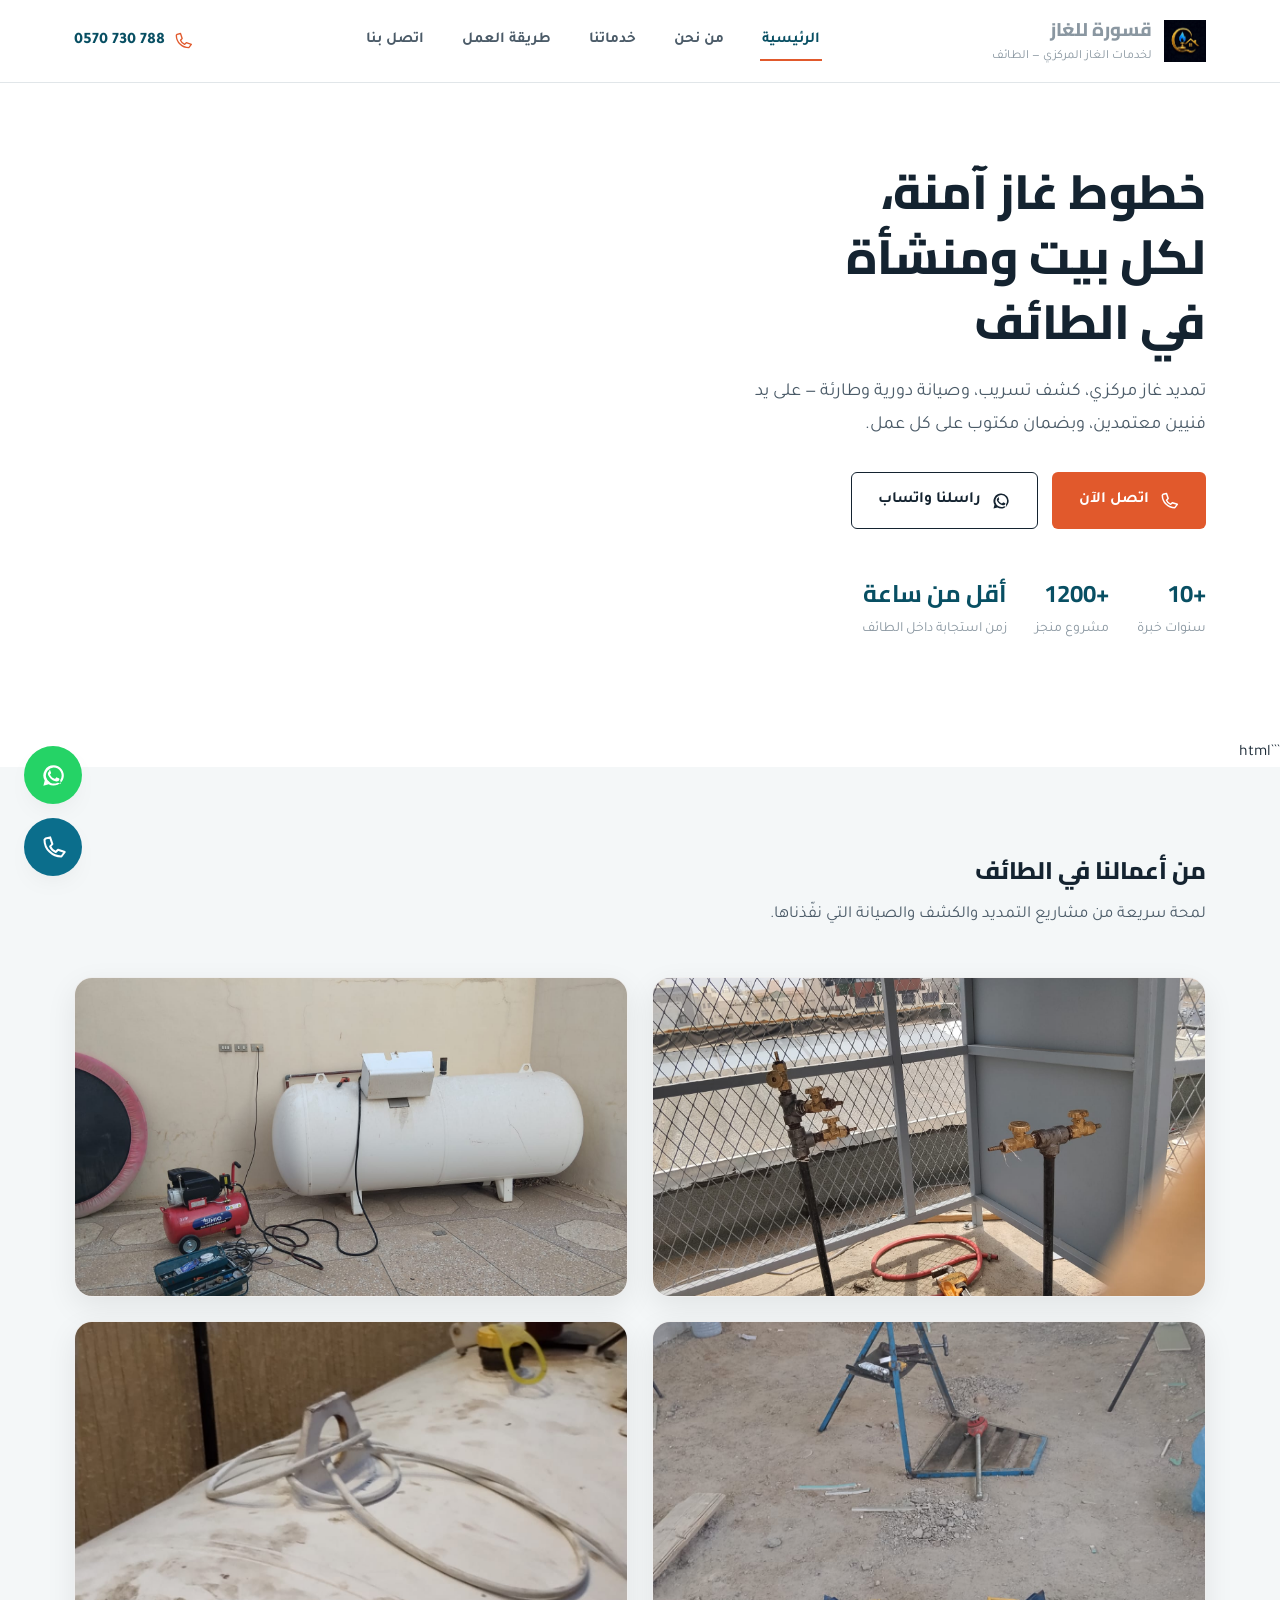
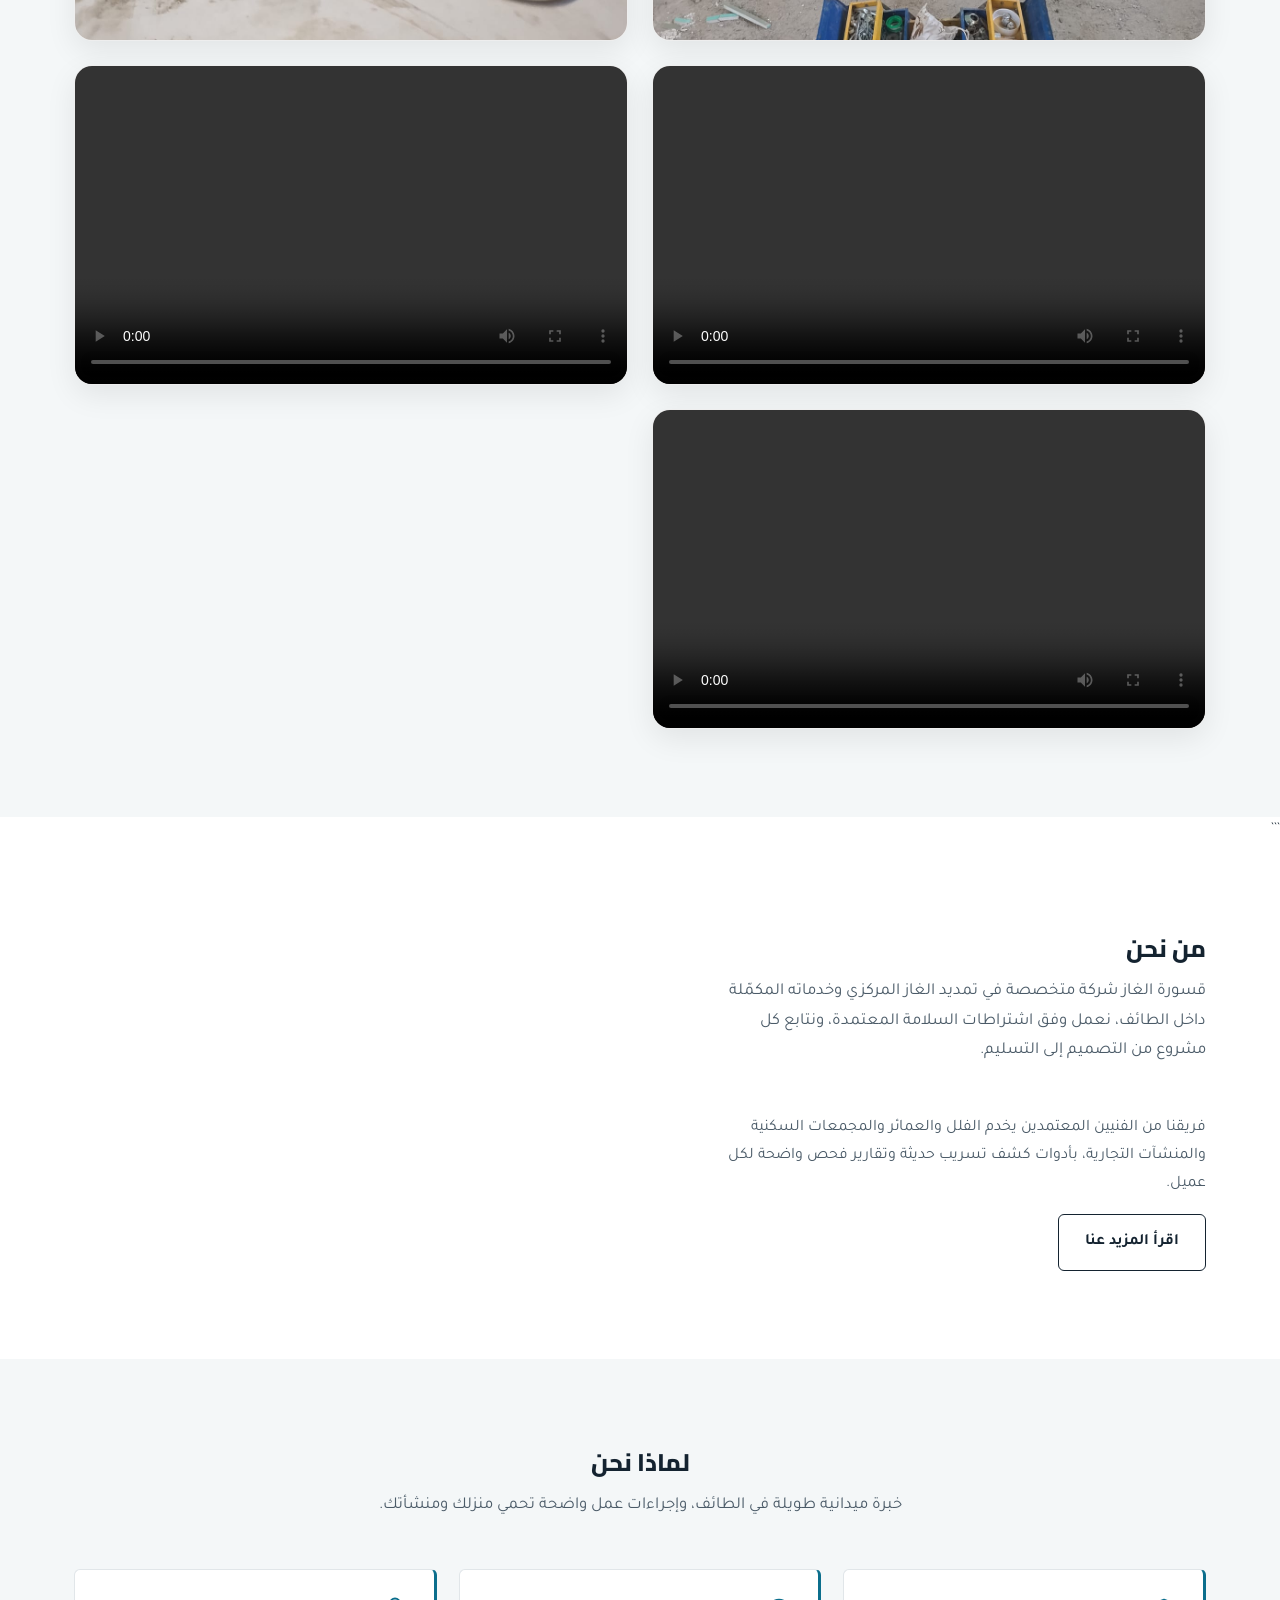
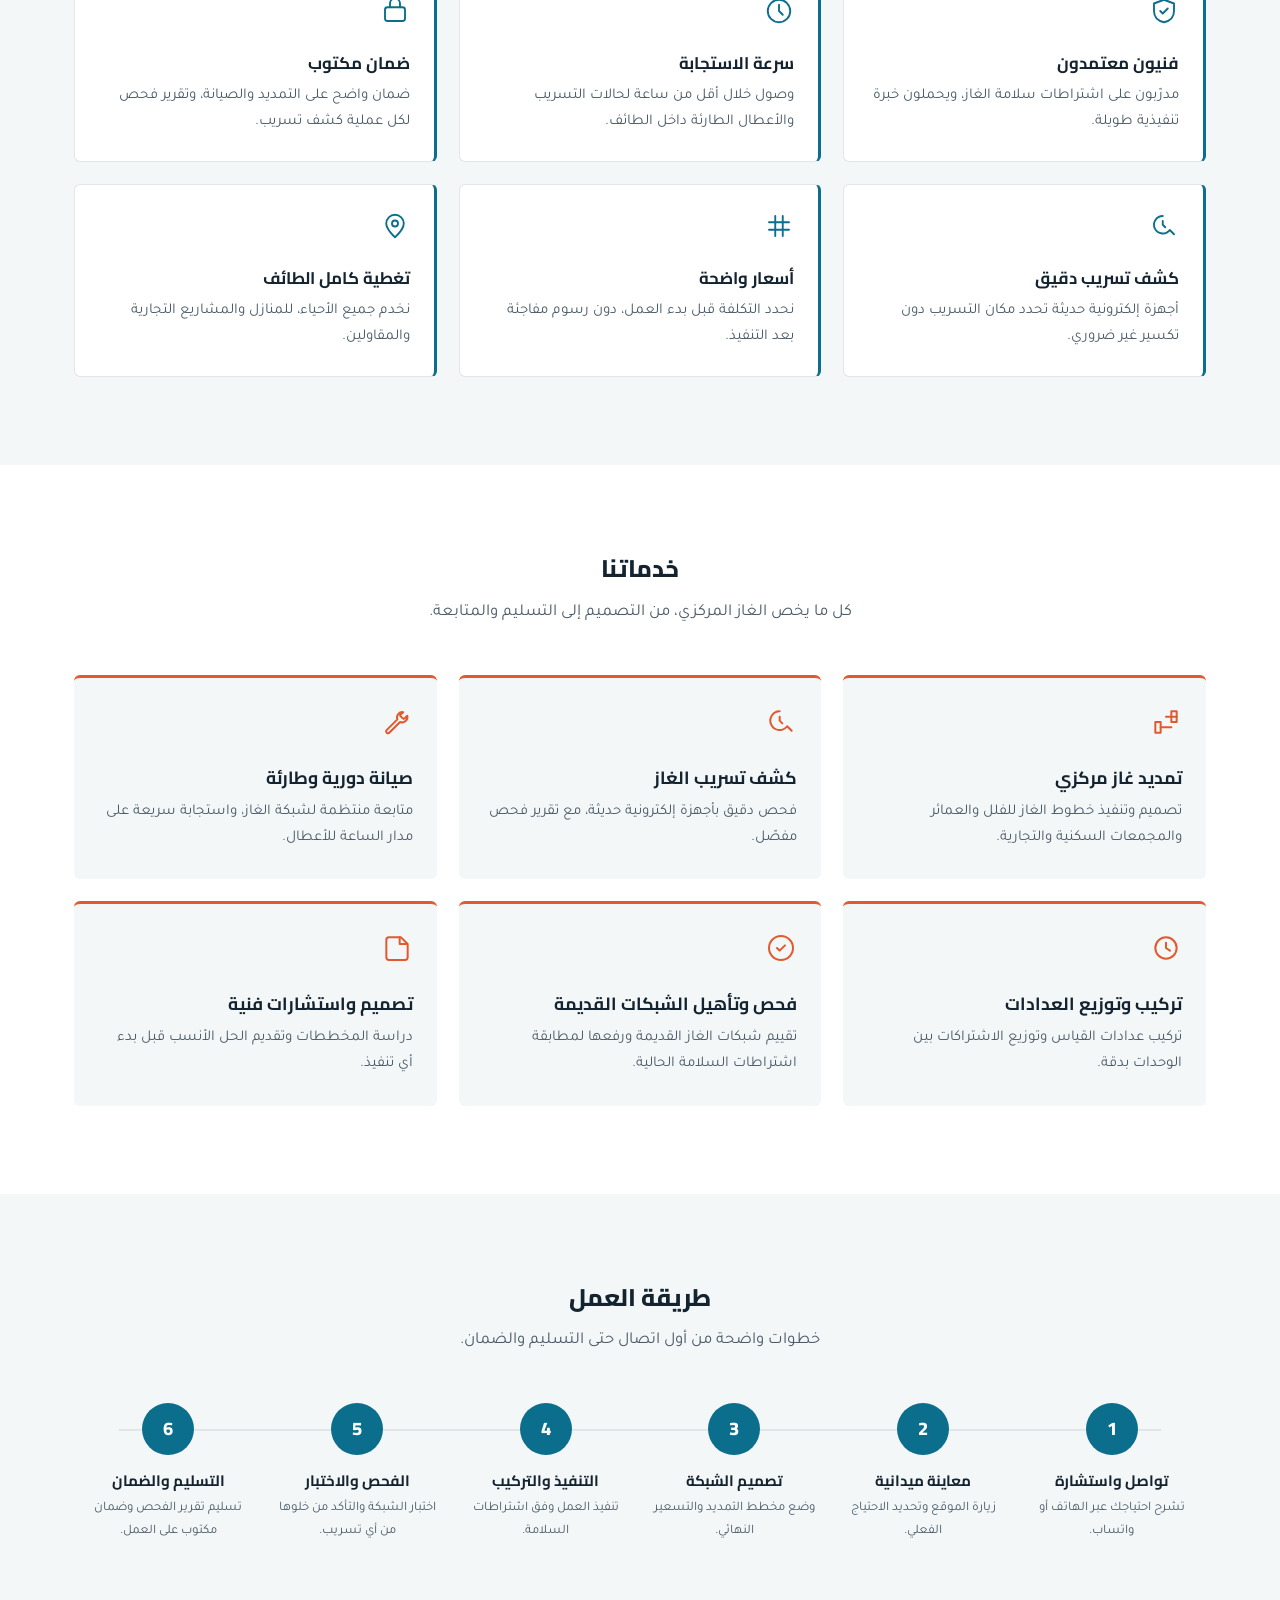
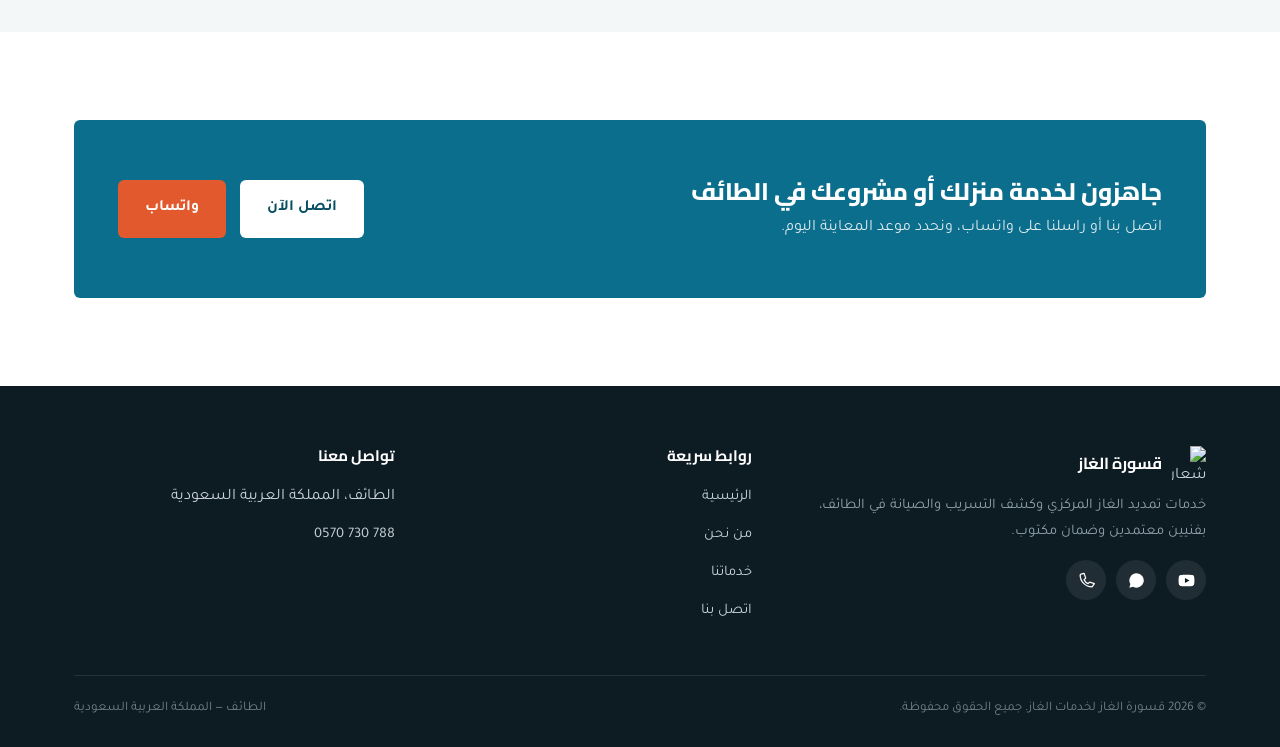
==== index.html @ 87910ac5 "فق" ====
<!DOCTYPE html>
<html lang="ar" dir="rtl">
<head>
<meta charset="UTF-8">
<meta name="viewport" content="width=device-width, initial-scale=1.0">
<title>قسورة للغاز | تمديد غاز مركزي وكشف تسريب وصيانة في الطائف</title>
<meta name="description" content="قسورة الغاز لخدمات الغاز في الطائف: تمديد غاز مركزي، كشف تسريب، صيانة دورية وطارئة، بفنيين معتمدين وضمان مكتوب. اتصل الآن: 0570730788">
<link rel="icon" href="assets/logo.jpeg" type="image/svg+xml">
<link rel="preconnect" href="https://fonts.googleapis.com">
<link rel="preconnect" href="https://fonts.gstatic.com" crossorigin>
<link href="https://fonts.googleapis.com/css2?family=Cairo:wght@700;800&family=Tajawal:wght@400;500;700&display=swap" rel="stylesheet">
<link rel="stylesheet" href="css/style.css">
</head>
<body>

<!-- ===================== الهيدر ===================== -->
<header class="site-header">
  <div class="container">
    <a href="index.html" class="brand">
      <img src="assets/logo1.jpeg" alt="شعار قسورة الغاز">
      <span>
        <strong>قسورة للغاز</strong>
        <span> لخدمات الغاز المركزي — الطائف </span>
      </span>
    </a>

    <nav class="main-nav" id="main-nav">
      <a href="index.html" class="is-active">الرئيسية</a>
      <a href="about.html">من نحن</a>
      <a href="index.html#services">خدماتنا</a>
      <a href="index.html#process">طريقة العمل</a>
      <a href="contact.html">اتصل بنا</a>
    </nav>

    <div class="header-actions">
      <a class="header-phone" href="tel:+966570730788" aria-label="اتصل بنا">
        <svg viewBox="0 0 24 24" fill="none" stroke="currentColor" stroke-width="1.6" stroke-linecap="round" stroke-linejoin="round"><path d="M4 5c0 8.3 6.7 15 15 15l3-4-6-2-2 2c-2.4-1-4-2.6-5-5l2-2-2-6-4 1z"/></svg>
        <span>0570 730 788</span>
      </a>
      <button class="nav-toggle" id="nav-toggle" aria-label="فتح القائمة" aria-expanded="false" aria-controls="main-nav">
        <svg viewBox="0 0 24 24" fill="none" stroke="currentColor" stroke-width="1.8" stroke-linecap="round"><path d="M4 6h16M4 12h16M4 18h16"/></svg>
      </button>
    </div>
  </div>
</header>

<!-- ===================== الهيرو ===================== -->
<section class="hero">
  <div class="container">
    <div class="hero-copy">
      <h1>خطوط غاز آمنة، لكل بيت ومنشأة في الطائف</h1>
      <p class="lede">تمديد غاز مركزي، كشف تسريب، وصيانة دورية وطارئة — على يد فنيين معتمدين، وبضمان مكتوب على كل عمل.</p>
      <div class="hero-actions">
        <a class="btn btn-primary" href="tel:+966570730788">
          <svg viewBox="0 0 24 24" fill="none" stroke="currentColor" stroke-width="1.8" stroke-linecap="round" stroke-linejoin="round"><path d="M4 5c0 8.3 6.7 15 15 15l3-4-6-2-2 2c-2.4-1-4-2.6-5-5l2-2-2-6-4 1z"/></svg>
          اتصل الآن
        </a>
        <a class="btn btn-outline" href="https://wa.me/966570730788?text=مرحباً%2C%20أرغب%20بالاستفسار%20عن%20خدمات%20الغاز" target="_blank" rel="noopener">
          <svg viewBox="0 0 24 24" fill="currentColor"><path d="M12 3a9 9 0 0 0-7.8 13.5L3 21l4.7-1.2A9 9 0 1 0 12 3zm0 1.8a7.2 7.2 0 0 1 6.1 11l-.2.4.8 3-3-.8-.4.2A7.2 7.2 0 1 1 12 4.8zm-3.6 3.5c-.2 0-.5 0-.6.3-.2.3-.8.8-.8 1.9s.8 2.2 1 2.4c.1.2 1.7 2.7 4.3 3.7 2.1.8 2.5.6 3 .6.5 0 1.6-.6 1.8-1.2.2-.6.2-1.1.1-1.2-.1-.1-.2-.2-.5-.3l-1.7-.8c-.2-.1-.4-.2-.6.1-.2.3-.7.9-.9 1-.2.2-.3.2-.6.1-.3-.2-1.2-.5-2.3-1.4-.9-.8-1.4-1.8-1.6-2-.2-.3 0-.4.1-.6l.4-.5c.1-.2.2-.3.3-.5.1-.2 0-.4 0-.5-.1-.1-.6-1.5-.8-2-.2-.5-.4-.4-.6-.4z"/></svg>
          راسلنا واتساب
        </a>
      </div>
      <div class="hero-meta">
        <div><strong>+10</strong><span>سنوات خبرة</span></div>
        <div><strong>+1200</strong><span>مشروع منجز</span></div>
        <div><strong>أقل من ساعة</strong><span>زمن استجابة داخل الطائف</span></div>
      </div>
    </div>


  </div>
</section>

<!-- ===================== أعمالنا: صور وفيديوهات ===================== -->
```html
<section class="section section--soft" id="gallery">
  <div class="container">
    <div class="section-head">
      <h2>من أعمالنا في الطائف</h2>
      <p>لمحة سريعة من مشاريع التمديد والكشف والصيانة التي نفّذناها.</p>
    </div>

    <div class="media-grid">

      <figure class="media-card">
        <img src="assets/1.jpeg" alt="من أعمال تمديد الغاز">
      </figure>

      <figure class="media-card">
        <img src="assets/2.jpeg" alt="من أعمال كشف تسريب الغاز">
      </figure>

      <figure class="media-card">
        <img src="assets/3.jpeg" alt="من أعمال صيانة الغاز">
      </figure>

      <figure class="media-card">
        <img src="assets/4.jpeg" alt="من أعمال الغاز في الطائف">
      </figure>

    </div>

    <div class="video-grid">

      <div class="video-card">
        <video controls preload="metadata">
          <source src="assets/1.mp4" type="video/mp4">
          المتصفح لا يدعم تشغيل الفيديو.
        </video>
      </div>

      <div class="video-card">
        <video controls preload="metadata">
          <source src="assets/2.mp4" type="video/mp4">
          المتصفح لا يدعم تشغيل الفيديو.
        </video>
      </div>

      <div class="video-card">
        <video controls preload="metadata">
          <source src="assets/3.mp4" type="video/mp4">
          المتصفح لا يدعم تشغيل الفيديو.
        </video>
      </div>

    </div>

  </div>
</section>
```


<!-- ===================== من نحن (نبذة) ===================== -->
<section class="section" id="about">
  <div class="container contact-grid">
    <div>
      <div class="section-head">
        <h2>من نحن</h2>
        <p>قسورة الغاز شركة متخصصة في تمديد الغاز المركزي وخدماته المكمّلة داخل الطائف، نعمل وفق اشتراطات السلامة المعتمدة، ونتابع كل مشروع من التصميم إلى التسليم.</p>
      </div>
      <p>فريقنا من الفنيين المعتمدين يخدم الفلل والعمائر والمجمعات السكنية والمنشآت التجارية، بأدوات كشف تسريب حديثة وتقارير فحص واضحة لكل عميل.</p>
      <a class="btn btn-outline" href="about.html">اقرأ المزيد عنا</a>
    </div>

  </div>
</section>

<!-- ===================== لماذا نحن ===================== -->
<section class="section section--soft" id="why">
  <div class="container">
    <div class="section-head section-head--center">
      <h2>لماذا نحن</h2>
      <p>خبرة ميدانية طويلة في الطائف، وإجراءات عمل واضحة تحمي منزلك ومنشأتك.</p>
    </div>
    <div class="grid grid--3">
      <div class="feature-card">
        <svg viewBox="0 0 24 24" fill="none" stroke="currentColor" stroke-width="1.5" stroke-linecap="round" stroke-linejoin="round"><path d="M12 3 4 6v6c0 5 3.5 8 8 9 4.5-1 8-4 8-9V6l-8-3z"/><path d="m9 12 2 2 4-4"/></svg>
        <h3>فنيون معتمدون</h3>
        <p>مدرّبون على اشتراطات سلامة الغاز، ويحملون خبرة تنفيذية طويلة.</p>
      </div>
      <div class="feature-card">
        <svg viewBox="0 0 24 24" fill="none" stroke="currentColor" stroke-width="1.5" stroke-linecap="round" stroke-linejoin="round"><circle cx="12" cy="12" r="9"/><path d="M12 7v5l3 3"/></svg>
        <h3>سرعة الاستجابة</h3>
        <p>وصول خلال أقل من ساعة لحالات التسريب والأعطال الطارئة داخل الطائف.</p>
      </div>
      <div class="feature-card">
        <svg viewBox="0 0 24 24" fill="none" stroke="currentColor" stroke-width="1.5" stroke-linecap="round" stroke-linejoin="round"><rect x="4" y="9" width="16" height="11" rx="2"/><path d="M8 9V6a4 4 0 0 1 8 0v3"/></svg>
        <h3>ضمان مكتوب</h3>
        <p>ضمان واضح على التمديد والصيانة، وتقرير فحص لكل عملية كشف تسريب.</p>
      </div>
      <div class="feature-card">
        <svg viewBox="0 0 24 24" fill="none" stroke="currentColor" stroke-width="1.5" stroke-linecap="round" stroke-linejoin="round"><path d="M11 4a7 7 0 1 0 5.6 11.2l3.4 3.4"/><path d="M11 8v3l2 2"/></svg>
        <h3>كشف تسريب دقيق</h3>
        <p>أجهزة إلكترونية حديثة تحدد مكان التسريب دون تكسير غير ضروري.</p>
      </div>
      <div class="feature-card">
        <svg viewBox="0 0 24 24" fill="none" stroke="currentColor" stroke-width="1.5" stroke-linecap="round" stroke-linejoin="round"><path d="M4 9h16M4 15h16" /><path d="M9 4v16M15 4v16"/></svg>
        <h3>أسعار واضحة</h3>
        <p>نحدد التكلفة قبل بدء العمل، دون رسوم مفاجئة بعد التنفيذ.</p>
      </div>
      <div class="feature-card">
        <svg viewBox="0 0 24 24" fill="none" stroke="currentColor" stroke-width="1.5" stroke-linecap="round" stroke-linejoin="round"><path d="M12 21s-7-6.2-7-11a7 7 0 0 1 14 0c0 4.8-7 11-7 11z"/><circle cx="12" cy="10" r="2.4"/></svg>
        <h3>تغطية كامل الطائف</h3>
        <p>نخدم جميع الأحياء، للمنازل والمشاريع التجارية والمقاولين.</p>
      </div>
    </div>
  </div>
</section>

<!-- ===================== خدماتنا ===================== -->
<section class="section" id="services">
  <div class="container">
    <div class="section-head section-head--center">
      <h2>خدماتنا</h2>
      <p>كل ما يخص الغاز المركزي، من التصميم إلى التسليم والمتابعة.</p>
    </div>
    <div class="grid grid--3">
      <div class="service-card">
        <svg viewBox="0 0 24 24" fill="none" stroke="currentColor" stroke-width="1.5" stroke-linecap="round" stroke-linejoin="round"><path d="M4 12h4v8H4zM16 4h4v8h-4z"/><path d="M8 16h8M20 8h-8"/></svg>
        <h3>تمديد غاز مركزي</h3>
        <p>تصميم وتنفيذ خطوط الغاز للفلل والعمائر والمجمعات السكنية والتجارية.</p>
      </div>
      <div class="service-card">
        <svg viewBox="0 0 24 24" fill="none" stroke="currentColor" stroke-width="1.5" stroke-linecap="round" stroke-linejoin="round"><path d="M11 4a7 7 0 1 0 5.6 11.2l3.4 3.4"/><path d="M11 8v3l2 2"/></svg>
        <h3>كشف تسريب الغاز</h3>
        <p>فحص دقيق بأجهزة إلكترونية حديثة، مع تقرير فحص مفصّل.</p>
      </div>
      <div class="service-card">
        <svg viewBox="0 0 24 24" fill="none" stroke="currentColor" stroke-width="1.5" stroke-linecap="round" stroke-linejoin="round"><path d="M14.7 6.3a1 1 0 0 0 0 1.4l1.6 1.6a1 1 0 0 0 1.4 0l2-2A4 4 0 0 1 14.3 12L6 20.3a1.5 1.5 0 0 1-2-2L12.3 10a4 4 0 0 1 4.4-5.4z"/></svg>
        <h3>صيانة دورية وطارئة</h3>
        <p>متابعة منتظمة لشبكة الغاز، واستجابة سريعة على مدار الساعة للأعطال.</p>
      </div>
      <div class="service-card">
        <svg viewBox="0 0 24 24" fill="none" stroke="currentColor" stroke-width="1.5" stroke-linecap="round" stroke-linejoin="round"><circle cx="12" cy="12" r="8"/><path d="M12 8v4l3 2"/></svg>
        <h3>تركيب وتوزيع العدادات</h3>
        <p>تركيب عدادات القياس وتوزيع الاشتراكات بين الوحدات بدقة.</p>
      </div>
      <div class="service-card">
        <svg viewBox="0 0 24 24" fill="none" stroke="currentColor" stroke-width="1.5" stroke-linecap="round" stroke-linejoin="round"><path d="M9 12l2 2 4-4"/><circle cx="12" cy="12" r="9"/></svg>
        <h3>فحص وتأهيل الشبكات القديمة</h3>
        <p>تقييم شبكات الغاز القديمة ورفعها لمطابقة اشتراطات السلامة الحالية.</p>
      </div>
      <div class="service-card">
        <svg viewBox="0 0 24 24" fill="none" stroke="currentColor" stroke-width="1.5" stroke-linecap="round" stroke-linejoin="round"><path d="M4 19V6a2 2 0 0 1 2-2h9l5 5v10a2 2 0 0 1-2 2H6a2 2 0 0 1-2-2z"/><path d="M14 4v5h5"/></svg>
        <h3>تصميم واستشارات فنية</h3>
        <p>دراسة المخططات وتقديم الحل الأنسب قبل بدء أي تنفيذ.</p>
      </div>
    </div>
  </div>
</section>

<!-- ===================== طريقة العمل ===================== -->
<section class="section section--soft" id="process">
  <div class="container">
    <div class="section-head section-head--center">
      <h2>طريقة العمل</h2>
      <p>خطوات واضحة من أول اتصال حتى التسليم والضمان.</p>
    </div>
    <div class="process">
      <div class="process-step"><div class="num">1</div><h4>تواصل واستشارة</h4><p>تشرح احتياجك عبر الهاتف أو واتساب.</p></div>
      <div class="process-step"><div class="num">2</div><h4>معاينة ميدانية</h4><p>زيارة الموقع وتحديد الاحتياج الفعلي.</p></div>
      <div class="process-step"><div class="num">3</div><h4>تصميم الشبكة</h4><p>وضع مخطط التمديد والتسعير النهائي.</p></div>
      <div class="process-step"><div class="num">4</div><h4>التنفيذ والتركيب</h4><p>تنفيذ العمل وفق اشتراطات السلامة.</p></div>
      <div class="process-step"><div class="num">5</div><h4>الفحص والاختبار</h4><p>اختبار الشبكة والتأكد من خلوها من أي تسريب.</p></div>
      <div class="process-step"><div class="num">6</div><h4>التسليم والضمان</h4><p>تسليم تقرير الفحص وضمان مكتوب على العمل.</p></div>
    </div>
  </div>
</section>

<!-- ===================== أرقام ===================== -->


<!-- ===================== دعوة أخيرة ===================== -->
<section class="section">
  <div class="container">
    <div class="cta-band">
      <div>
        <h2>جاهزون لخدمة منزلك أو مشروعك في الطائف</h2>
        <p>اتصل بنا أو راسلنا على واتساب، ونحدد موعد المعاينة اليوم.</p>
      </div>
      <div class="cta-actions">
        <a class="btn btn-white" href="tel:+966570730788">اتصل الآن</a>
        <a class="btn btn-primary" href="https://wa.me/966570730788" target="_blank" rel="noopener">واتساب</a>
      </div>
    </div>
  </div>
</section>

<!-- ===================== الفوتر ===================== -->
<footer class="site-footer">
  <div class="container">
    <div class="footer-grid">
      <div>
        <div class="footer-brand">
          <img src="assets/logo.svg" alt="شعار قسورة الغاز" width="34" height="34">
          <strong>قسورة الغاز</strong>
        </div>
        <p>خدمات تمديد الغاز المركزي وكشف التسريب والصيانة في الطائف، بفنيين معتمدين وضمان مكتوب.</p>
        <div class="social-row">
          <a href="https://youtube.com/@qasouragazservices?si=-0hBZn8vvrT3ul_j" target="_blank" rel="noopener" aria-label="قناتنا على يوتيوب">
            <svg viewBox="0 0 24 24" fill="currentColor"><path d="M22 12s0-3.2-.4-4.7a3 3 0 0 0-2.1-2.1C17.9 4.8 12 4.8 12 4.8s-5.9 0-7.5.4A3 3 0 0 0 2.4 7.3C2 8.8 2 12 2 12s0 3.2.4 4.7a3 3 0 0 0 2.1 2.1c1.6.4 7.5.4 7.5.4s5.9 0 7.5-.4a3 3 0 0 0 2.1-2.1C22 15.2 22 12 22 12z"/><path d="M10 15.3V8.7L15.8 12z" fill="#0d1b23"/></svg>
          </a>
          <a href="https://wa.me/966570730788" target="_blank" rel="noopener" aria-label="واتساب">
            <svg viewBox="0 0 24 24" fill="currentColor"><path d="M12 3a9 9 0 0 0-7.8 13.5L3 21l4.7-1.2A9 9 0 1 0 12 3z"/></svg>
          </a>
          <a href="tel:+966570730788" aria-label="اتصال">
            <svg viewBox="0 0 24 24" fill="none" stroke="currentColor" stroke-width="1.6" stroke-linecap="round" stroke-linejoin="round"><path d="M4 5c0 8.3 6.7 15 15 15l3-4-6-2-2 2c-2.4-1-4-2.6-5-5l2-2-2-6-4 1z"/></svg>
          </a>
        </div>
      </div>
      <div>
        <h4>روابط سريعة</h4>
        <ul class="footer-links">
          <li><a href="index.html">الرئيسية</a></li>
          <li><a href="about.html">من نحن</a></li>
          <li><a href="index.html#services">خدماتنا</a></li>
          <li><a href="contact.html">اتصل بنا</a></li>
        </ul>
      </div>
      <div>
        <h4>تواصل معنا</h4>
        <ul class="footer-links">
          <li>الطائف، المملكة العربية السعودية</li>
          <li><a href="tel:+966570730788" style="direction:ltr;display:inline-block">0570 730 788</a></li>
        </ul>
      </div>
    </div>
    <div class="footer-bottom">
      <span>© <span data-year></span> قسورة الغاز لخدمات الغاز. جميع الحقوق محفوظة.</span>
      <span>الطائف — المملكة العربية السعودية</span>
    </div>
  </div>
</footer>

<!-- ===================== أزرار عائمة ===================== -->
<div class="fab-stack">
  <a class="fab fab-whatsapp" href="https://wa.me/966570730788" target="_blank" rel="noopener" aria-label="تواصل عبر واتساب">
    <svg viewBox="0 0 24 24" fill="currentColor"><path d="M12 3a9 9 0 0 0-7.8 13.5L3 21l4.7-1.2A9 9 0 1 0 12 3zm0 1.8a7.2 7.2 0 0 1 6.1 11l-.2.4.8 3-3-.8-.4.2A7.2 7.2 0 1 1 12 4.8zm-3.6 3.5c-.2 0-.5 0-.6.3-.2.3-.8.8-.8 1.9s.8 2.2 1 2.4c.1.2 1.7 2.7 4.3 3.7 2.1.8 2.5.6 3 .6.5 0 1.6-.6 1.8-1.2.2-.6.2-1.1.1-1.2-.1-.1-.2-.2-.5-.3l-1.7-.8c-.2-.1-.4-.2-.6.1-.2.3-.7.9-.9 1-.2.2-.3.2-.6.1-.3-.2-1.2-.5-2.3-1.4-.9-.8-1.4-1.8-1.6-2-.2-.3 0-.4.1-.6l.4-.5c.1-.2.2-.3.3-.5.1-.2 0-.4 0-.5-.1-.1-.6-1.5-.8-2-.2-.5-.4-.4-.6-.4z"/></svg>
  </a>
  <a class="fab fab-call" href="tel:+966570730788" aria-label="اتصال مباشر">
    <svg viewBox="0 0 24 24" fill="none" stroke="currentColor" stroke-width="1.8" stroke-linecap="round" stroke-linejoin="round"><path d="M4 5c0 8.3 6.7 15 15 15l3-4-6-2-2 2c-2.4-1-4-2.6-5-5l2-2-2-6-4 1z"/></svg>
  </a>
</div>

<script src="js/main.js"></script>
</body>
</html>
---- css/style.css ----
/* ===================================================================
   قصور الغاز — Design tokens
   =================================================================== */
:root{
  --bg:#ffffff;
  --bg-soft:#f4f7f8;
  --ink:#142330;
  --ink-soft:#4b5b68;
  --ink-faint:#8a97a1;
  --brand:#0b6e8c;
  --brand-deep:#084f63;
  --brand-tint:#e8f2f5;
  --flame:#e1592c;
  --flame-deep:#c2431c;
  --line:#e1e6e9;
  --radius:6px;
  --shadow:0 10px 30px -18px rgba(8,20,30,.25);
  --maxw:1180px;
  --speed:.25s;
}

*,*::before,*::after{box-sizing:border-box;}
html{scroll-behavior:smooth;}
body{
  margin:0;
  background:var(--bg);
  color:var(--ink);
  font-family:"Tajawal",system-ui,sans-serif;
  font-size:16px;
  line-height:1.75;
  -webkit-font-smoothing:antialiased;
}
h1,h2,h3,h4{
  font-family:"Cairo",system-ui,sans-serif;
  color:var(--ink);
  line-height:1.35;
  margin:0 0 .5em;
}
h1{font-weight:800;}
h2{font-weight:800;}
h3{font-weight:700;}
p{margin:0 0 1em;color:var(--ink-soft);}
a{color:inherit;text-decoration:none;}
img{max-width:100%;display:block;}
ul{margin:0;padding:0;list-style:none;}
button{font-family:inherit;cursor:pointer;}
:focus-visible{outline:3px solid var(--flame);outline-offset:2px;}

.container{max-width:var(--maxw);margin:0 auto;padding:0 24px;}
.section{padding:88px 0;}
.section--soft{background:var(--bg-soft);}
.section-head{max-width:640px;margin-bottom:48px;}
.section-head p{font-size:1.05rem;}
.section-head--center{margin-inline:auto;text-align:center;}
.eyebrow-tag{
  display:inline-block;
  color:var(--brand);
  font-weight:700;
  font-size:.85rem;
  margin-bottom:10px;
  border-bottom:2px solid var(--brand);
  padding-bottom:4px;
}

@media(max-width:720px){
  .section{padding:56px 0;}
}

/* ---------- Buttons ---------- */
.btn{
  display:inline-flex;
  align-items:center;
  gap:10px;
  padding:14px 26px;
  border-radius:var(--radius);
  font-weight:700;
  font-size:.98rem;
  border:1px solid transparent;
  transition:transform var(--speed) ease, background var(--speed) ease, border-color var(--speed) ease;
}
.btn:hover{transform:translateY(-2px);}
.btn-primary{background:var(--flame);color:#fff;}
.btn-primary:hover{background:var(--flame-deep);}
.btn-outline{background:transparent;border-color:var(--ink);color:var(--ink);}
.btn-outline:hover{border-color:var(--brand);color:var(--brand);}
.btn-white{background:#fff;color:var(--brand-deep);}
.btn-white:hover{background:var(--brand-tint);}
.btn svg{width:20px;height:20px;flex:none;}

/* ===================================================================
   Header
   =================================================================== */
.site-header{
  position:sticky;top:0;z-index:60;
  background:rgba(255,255,255,.92);
  backdrop-filter:blur(6px);
  border-bottom:1px solid var(--line);
}
.site-header .container{
  display:flex;align-items:center;justify-content:space-between;
  height:82px;
}
.brand{display:flex;align-items:center;gap:12px;}
.brand img{width:42px;height:42px;}
.brand strong{font-family:"Cairo",sans-serif;font-weight:800;font-size:1.15rem;display:block;}
.brand span{font-size:.78rem;color:var(--ink-faint);display:block;}

.main-nav{display:flex;align-items:center;gap:34px;}
.main-nav a{
  font-weight:700;font-size:.95rem;color:var(--ink-soft);
  padding:6px 2px;border-bottom:2px solid transparent;
  transition:color var(--speed),border-color var(--speed);
}
.main-nav a:hover,.main-nav a.is-active{color:var(--brand-deep);border-color:var(--flame);}

.header-actions{display:flex;align-items:center;gap:14px;}
.header-phone{display:flex;align-items:center;gap:8px;font-weight:800;color:var(--brand-deep);}
.header-phone svg{width:20px;height:20px;color:var(--flame);}
.header-phone span{direction:ltr;}

.nav-toggle{
  display:none;background:none;border:1px solid var(--line);border-radius:var(--radius);
  width:44px;height:44px;align-items:center;justify-content:center;
}
.nav-toggle svg{width:22px;height:22px;}

@media(max-width:920px){
  .main-nav{
    position:fixed;inset-inline:0;top:82px;background:#fff;
    flex-direction:column;align-items:stretch;gap:0;
    border-bottom:1px solid var(--line);
    transform:translateY(-8px);opacity:0;visibility:hidden;pointer-events:none;
    transition:opacity var(--speed),transform var(--speed);
  }
  .main-nav.is-open{opacity:1;visibility:visible;pointer-events:auto;transform:translateY(0);}
  .main-nav a{padding:16px 24px;border-bottom:1px solid var(--line);}
  .header-phone span{display:none;}
  .nav-toggle{display:flex;}
}

/* ===================================================================
   Hero
   =================================================================== */
.hero{padding:76px 0 96px;overflow:hidden;}
.hero .container{
  display:grid;grid-template-columns:1.1fr .9fr;gap:56px;align-items:center;
}
.hero h1{font-size:clamp(2rem,4vw,3rem);max-width:15ch;}
.hero .lede{font-size:1.15rem;max-width:46ch;}
.hero-actions{display:flex;flex-wrap:wrap;gap:14px;margin-top:30px;}
.hero-meta{display:flex;gap:28px;margin-top:44px;flex-wrap:wrap;}
.hero-meta div strong{display:block;font-family:"Cairo",sans-serif;font-size:1.5rem;color:var(--brand-deep);}
.hero-meta div span{font-size:.88rem;color:var(--ink-faint);}

.hero-art{position:relative;}
.hero-art svg{width:100%;height:auto;}
.hero-art .rise{animation:rise .9s ease both;}
@keyframes rise{from{opacity:0;transform:translateY(16px);}to{opacity:1;transform:translateY(0);}}

@media(max-width:920px){
  .hero .container{grid-template-columns:1fr;}
  .hero-art{order:-1;max-width:320px;margin:0 auto;}
}
@media (prefers-reduced-motion:reduce){
  .hero-art .rise{animation:none;}
}

/* ===================================================================
   Feature / Value grid (لماذا نحن)
   =================================================================== */
.grid{display:grid;gap:22px;}
.grid--2{grid-template-columns:repeat(2,1fr);}
.grid--3{grid-template-columns:repeat(3,1fr);}
.grid--4{grid-template-columns:repeat(4,1fr);}
@media(max-width:920px){.grid--3,.grid--4{grid-template-columns:repeat(2,1fr);}}
@media(max-width:600px){.grid--2,.grid--3,.grid--4{grid-template-columns:1fr;}}

.feature-card{
  background:#fff;border:1px solid var(--line);border-inline-start:3px solid var(--brand);
  border-radius:var(--radius);padding:26px 24px;
}
.feature-card svg{width:30px;height:30px;color:var(--brand);margin-bottom:14px;}
.feature-card h3{font-size:1.05rem;margin-bottom:8px;}
.feature-card p{font-size:.94rem;margin:0;}

/* ---------- Services ---------- */
.service-card{
  background:var(--bg-soft);border-radius:var(--radius);padding:28px 24px;
  border-top:3px solid var(--flame);height:100%;
}
.service-card svg{width:32px;height:32px;color:var(--flame);margin-bottom:16px;}
.service-card h3{font-size:1.1rem;}
.service-card p{font-size:.94rem;margin:0;}

/* ---------- Process (طريقة العمل) ---------- */
.process{display:grid;grid-template-columns:repeat(6,1fr);gap:0;position:relative;}
.process::before{
  content:"";position:absolute;top:26px;inset-inline:4%;height:2px;background:var(--line);
}
.process-step{position:relative;text-align:center;padding:0 10px;}
.process-step .num{
  width:52px;height:52px;border-radius:50%;background:var(--brand);color:#fff;
  display:flex;align-items:center;justify-content:center;margin:0 auto 16px;
  font-family:"Cairo",sans-serif;font-weight:800;font-size:1.15rem;position:relative;z-index:1;
}
.process-step h4{font-size:.94rem;margin-bottom:6px;}
.process-step p{font-size:.82rem;margin:0;}
@media(max-width:920px){
  .process{grid-template-columns:repeat(2,1fr);gap:32px 16px;}
  .process::before{display:none;}
}
@media(max-width:560px){.process{grid-template-columns:1fr;}}

/* ---------- Gallery (أعمالنا: صور + فيديوهات) ---------- */
/* =========================
   تنسيق الصور والفيديوهات
   صفين + نفس الحجم
========================= */

.media-grid {
  display: grid;
  grid-template-columns: repeat(2, 1fr);
  gap: 24px;
  margin-top: 30px;
}

.media-card {
  margin: 0;
  width: 100%;
  height: 320px;
  overflow: hidden;
  border-radius: 18px;
  background: #fff;
  border: 1px solid #eee;
  box-shadow: 0 10px 30px rgba(0, 0, 0, 0.08);
}

.media-card img {
  width: 100%;
  height: 100%;
  display: block;
  object-fit: cover;
}

/* =========================
   الفيديوهات
========================= */

.video-grid {
  display: grid;
  grid-template-columns: repeat(2, 1fr);
  gap: 24px;
  margin-top: 24px;
}

.video-card {
  width: 100%;
  height: 320px;
  overflow: hidden;
  border-radius: 18px;
  background: #fff;
  border: 1px solid #eee;
  box-shadow: 0 10px 30px rgba(0, 0, 0, 0.08);
}

.video-card video {
  width: 100%;
  height: 100%;
  display: block;
  object-fit: cover;
}

/* =========================
   الموبايل
========================= */

@media (max-width: 600px) {
  .media-grid,
  .video-grid {
    grid-template-columns: 1fr;
    gap: 18px;
  }

  .media-card,
  .video-card {
    height: 260px;
  }
}

/* ---------- Stats ---------- */
.stats{display:grid;grid-template-columns:repeat(4,1fr);gap:24px;text-align:center;}
.stats div strong{display:block;font-family:"Cairo",sans-serif;font-weight:800;font-size:2.4rem;color:#fff;}
.stats div span{font-size:.9rem;color:rgba(255,255,255,.8);}
.stats-band{background:var(--brand-deep);border-radius:var(--radius);padding:52px 40px;}
@media(max-width:720px){.stats{grid-template-columns:repeat(2,1fr);row-gap:32px;}}

/* ---------- Testimonials ---------- */
.testimonial{
  background:#fff;border:1px solid var(--line);border-radius:var(--radius);padding:28px;
}
.testimonial p{color:var(--ink);font-size:1rem;}
.testimonial footer{font-size:.86rem;color:var(--ink-faint);font-weight:700;}

/* ---------- Final CTA band ---------- */
.cta-band{
  background:var(--brand);border-radius:var(--radius);padding:56px 44px;
  display:flex;align-items:center;justify-content:space-between;gap:24px;flex-wrap:wrap;color:#fff;
}
.cta-band h2{color:#fff;margin-bottom:6px;}
.cta-band p{color:rgba(255,255,255,.85);margin:0;}
.cta-actions{display:flex;gap:14px;flex-wrap:wrap;}

/* ===================================================================
   Inner pages (about / contact)
   =================================================================== */
.page-hero{
  padding:64px 0 48px;border-bottom:1px solid var(--line);background:var(--bg-soft);
}
.page-hero h1{font-size:clamp(1.7rem,3vw,2.4rem);}
.breadcrumb{font-size:.85rem;color:var(--ink-faint);margin-bottom:14px;}
.breadcrumb a{color:var(--brand-deep);font-weight:700;}

.values-list li{
  display:flex;gap:14px;padding:16px 0;border-bottom:1px solid var(--line);
}
.values-list li:last-child{border-bottom:none;}
.values-list svg{width:24px;height:24px;color:var(--brand);flex:none;margin-top:3px;}
.values-list h4{margin-bottom:4px;font-size:1rem;}
.values-list p{margin:0;font-size:.92rem;}

.about-media{
  aspect-ratio:4/3;border-radius:var(--radius);background:linear-gradient(160deg,var(--brand-tint),#fff);
  display:flex;align-items:center;justify-content:center;border:1px solid var(--line);
}
.about-media svg{width:78px;height:78px;color:var(--brand);}

/* ---------- Contact page ---------- */
.contact-grid{display:grid;grid-template-columns:.9fr 1.1fr;gap:44px;align-items:start;}
@media(max-width:920px){.contact-grid{grid-template-columns:1fr;}}

.contact-card{
  background:#fff;border:1px solid var(--line);border-radius:var(--radius);padding:28px;margin-bottom:18px;
}
.contact-card h3{font-size:1rem;margin-bottom:10px;}
.contact-line{display:flex;align-items:center;gap:12px;margin-bottom:10px;font-weight:700;}
.contact-line svg{width:20px;height:20px;color:var(--brand);flex:none;}
.contact-line span{direction:ltr;text-align:right;}

.form-card{background:var(--bg-soft);border-radius:var(--radius);padding:32px;}
.field{margin-bottom:18px;}
.field label{display:block;font-weight:700;font-size:.9rem;margin-bottom:8px;}
.field input,.field select,.field textarea{
  width:100%;padding:13px 14px;border:1px solid var(--line);border-radius:var(--radius);
  font-family:inherit;font-size:.96rem;background:#fff;color:var(--ink);
}
.field textarea{resize:vertical;min-height:110px;}
.field input:focus,.field select:focus,.field textarea:focus{border-color:var(--brand);}
.form-note{font-size:.82rem;color:var(--ink-faint);margin-top:10px;}
.field-row{display:grid;grid-template-columns:1fr 1fr;gap:16px;}
@media(max-width:560px){.field-row{grid-template-columns:1fr;}}

.map-frame{border-radius:var(--radius);overflow:hidden;border:1px solid var(--line);margin-top:26px;}
.map-frame iframe{width:100%;height:340px;border:0;display:block;}

/* ===================================================================
   Footer
   =================================================================== */
.site-footer{background:#0d1b23;color:#c9d3d9;padding:60px 0 26px;}
.footer-grid{display:grid;grid-template-columns:1.3fr 1fr 1fr;gap:36px;margin-bottom:40px;}
@media(max-width:800px){.footer-grid{grid-template-columns:1fr;}}
.footer-brand{display:flex;align-items:center;gap:10px;margin-bottom:14px;}
.footer-brand strong{color:#fff;font-family:"Cairo",sans-serif;}
.site-footer p{color:#8fa0aa;font-size:.92rem;}
.site-footer h4{color:#fff;font-size:.95rem;margin-bottom:16px;}
.footer-links li{margin-bottom:10px;}
.footer-links a{color:#c9d3d9;font-size:.92rem;transition:color var(--speed);}
.footer-links a:hover{color:#fff;}
.social-row{display:flex;gap:10px;margin-top:6px;}
.social-row a{
  width:40px;height:40px;border-radius:50%;background:rgba(255,255,255,.08);
  display:flex;align-items:center;justify-content:center;transition:background var(--speed);
}
.social-row a:hover{background:var(--flame);}
.social-row svg{width:19px;height:19px;color:#fff;}
.footer-bottom{
  border-top:1px solid rgba(255,255,255,.1);padding-top:22px;
  display:flex;justify-content:space-between;flex-wrap:wrap;gap:10px;font-size:.82rem;color:#728088;
}

/* ===================================================================
   Floating action buttons (WhatsApp + Call)
   =================================================================== */
.fab-stack{
  position:fixed;bottom:24px;left:24px;z-index:80;
  display:flex;flex-direction:column;gap:14px;
}
.fab{
  width:58px;height:58px;border-radius:50%;display:flex;align-items:center;justify-content:center;
  box-shadow:var(--shadow);transition:transform var(--speed);
}
.fab:hover{transform:translateY(-3px) scale(1.04);}
.fab svg{width:27px;height:27px;color:#fff;}
.fab-whatsapp{background:#25D366;}
.fab-call{background:var(--brand);}

@media(max-width:560px){
  .fab{width:52px;height:52px;}
  .fab-stack{bottom:18px;left:18px;gap:12px;}
}
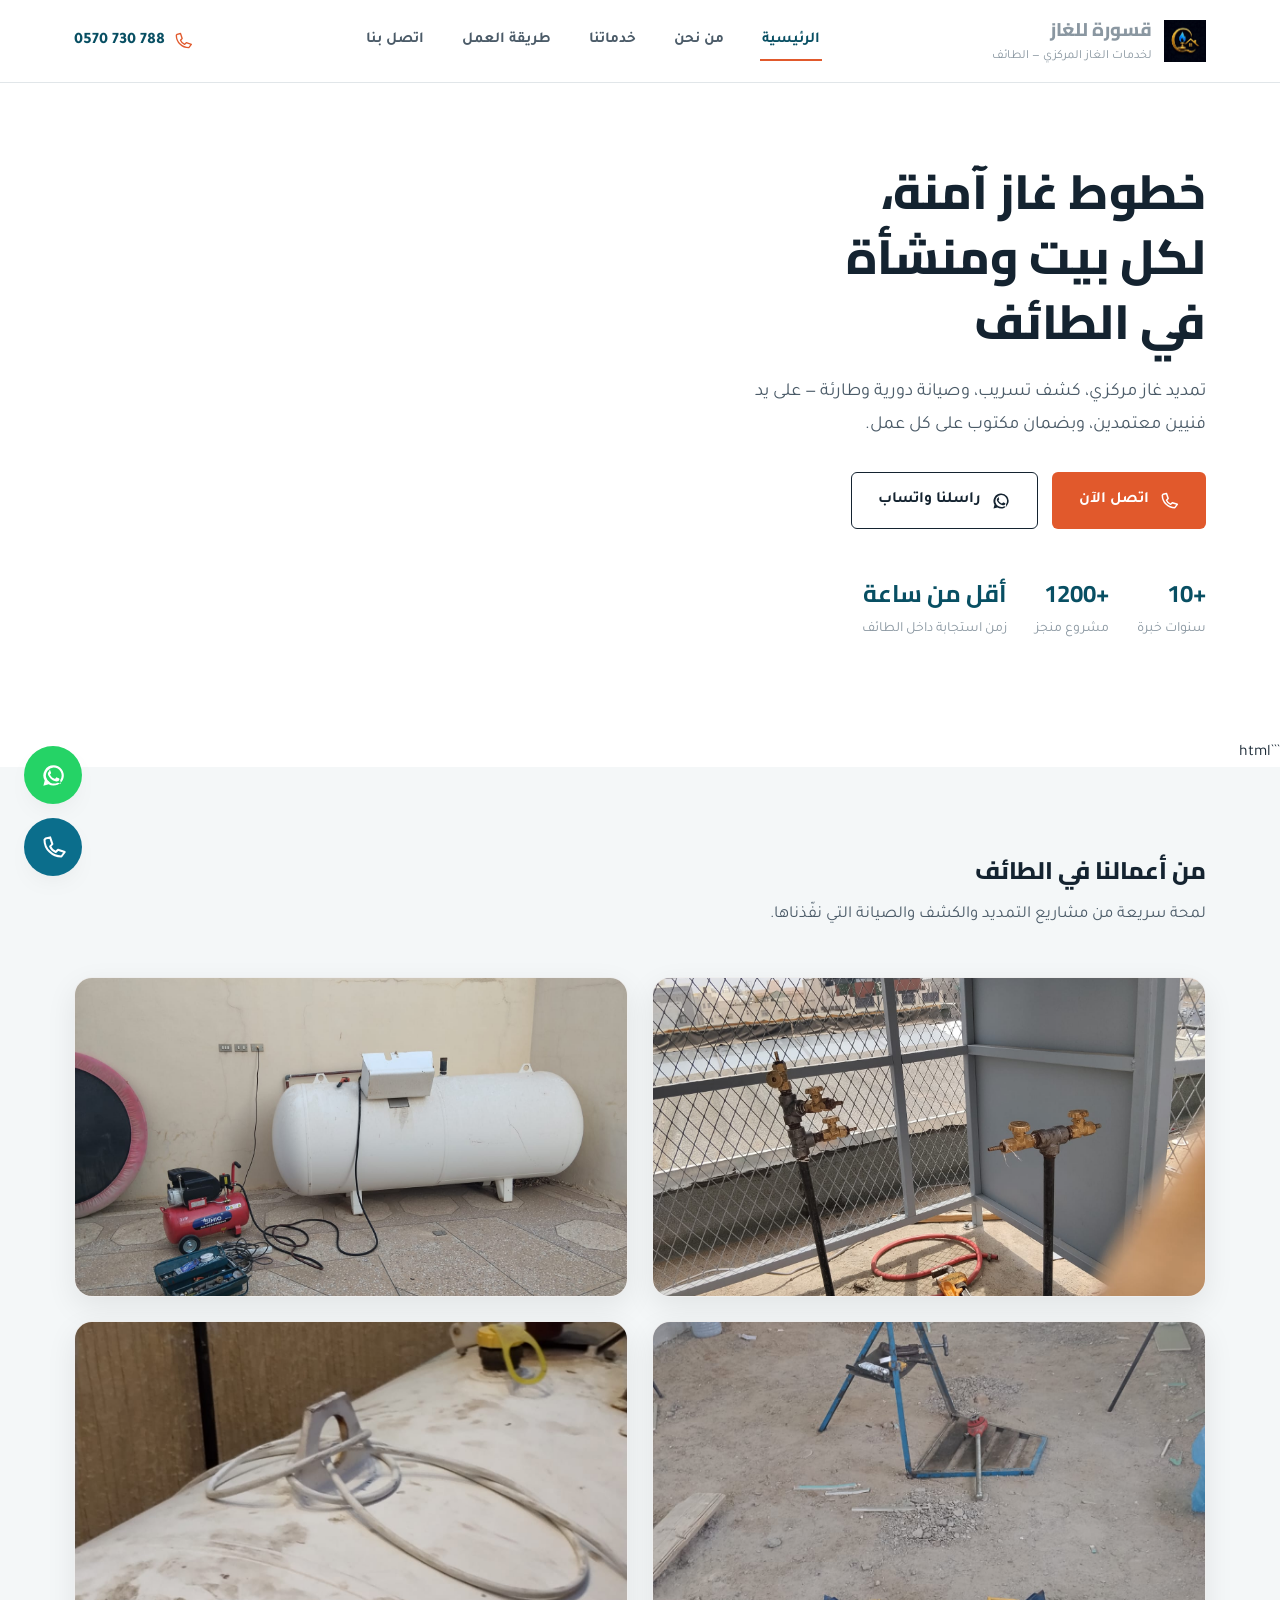
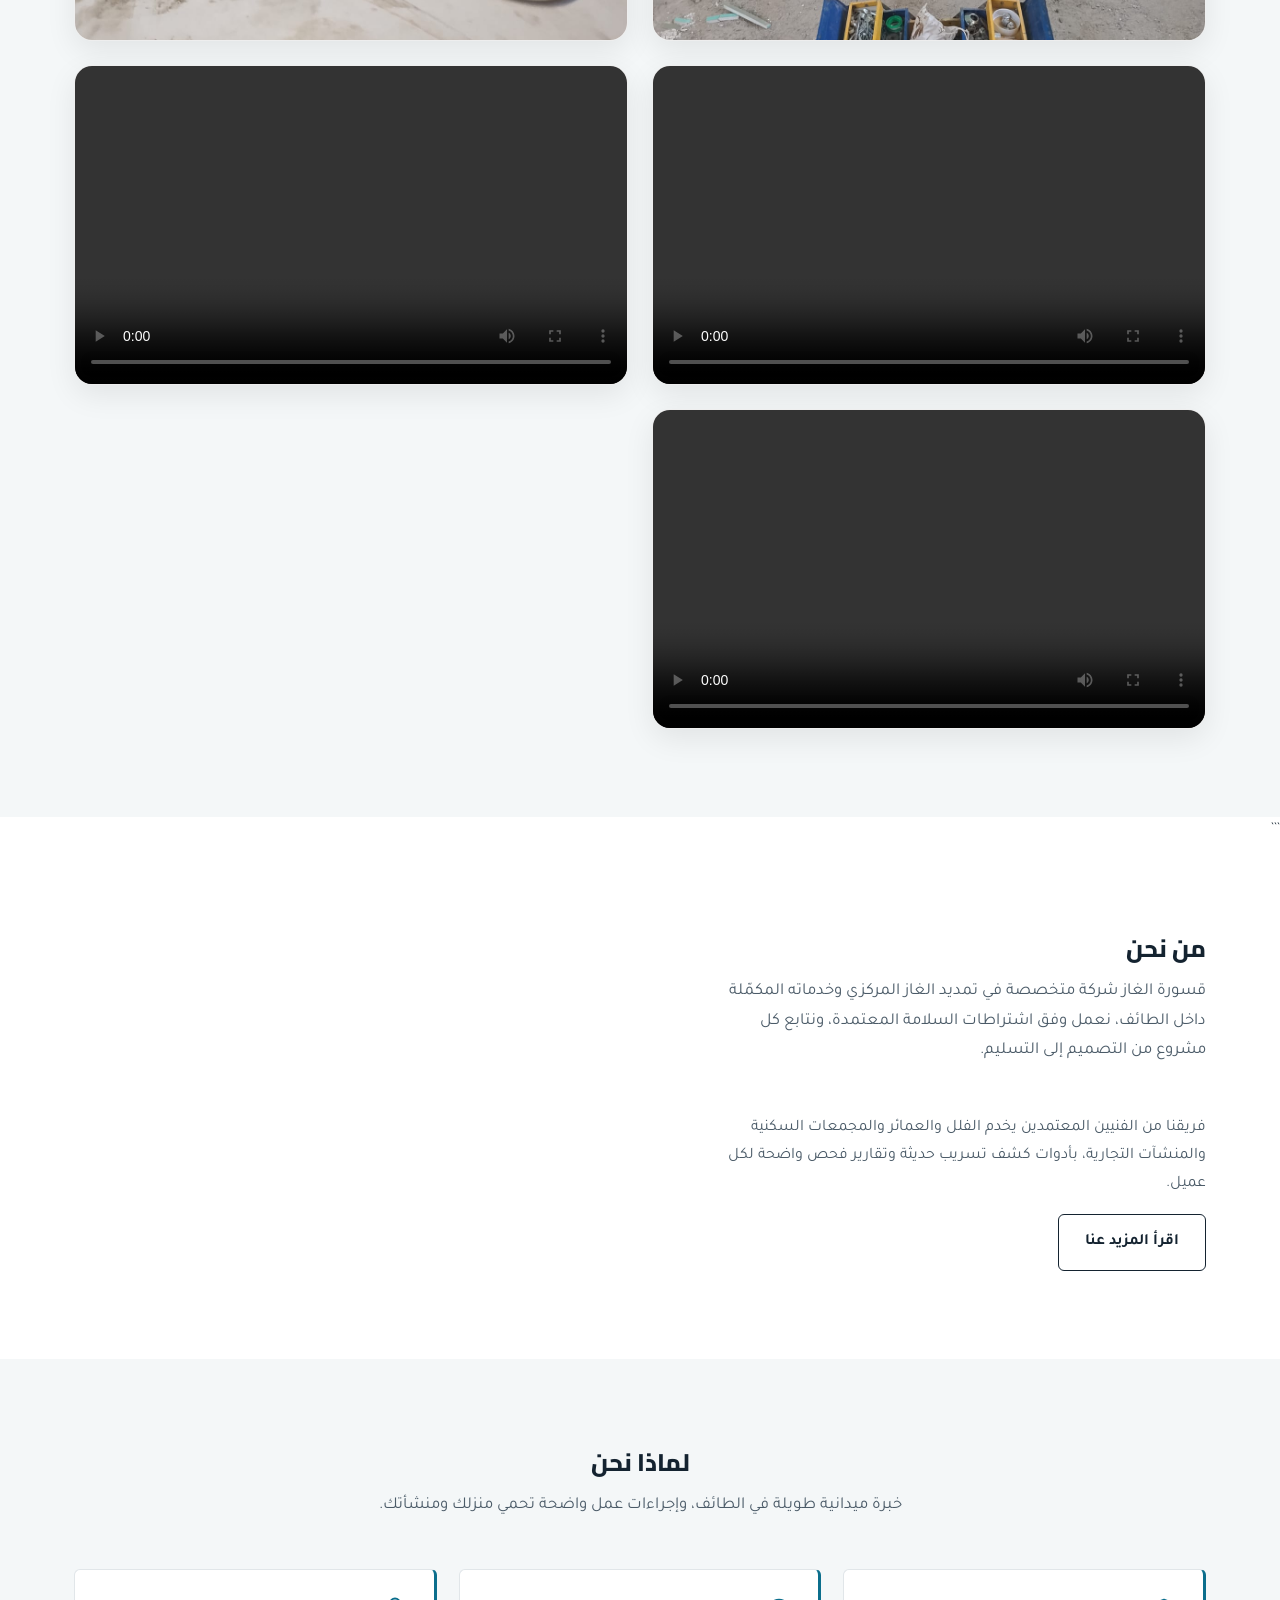
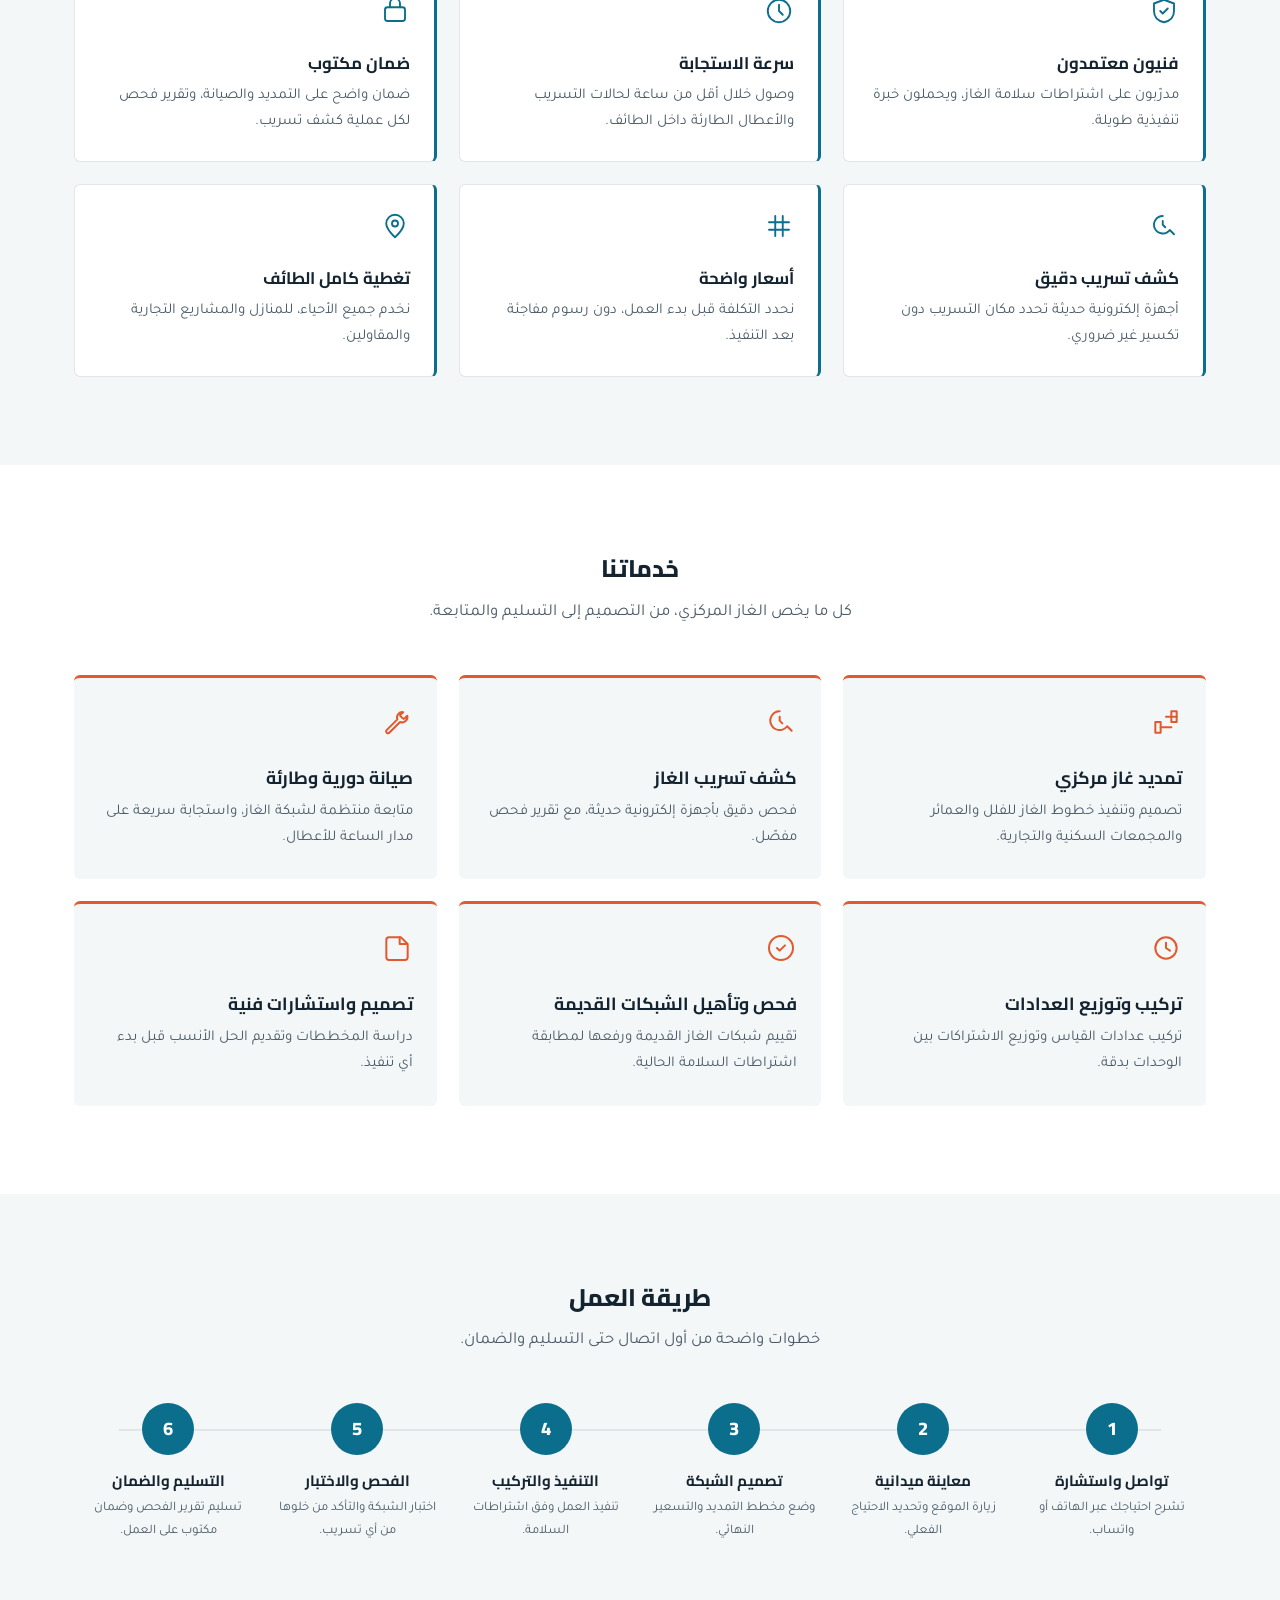
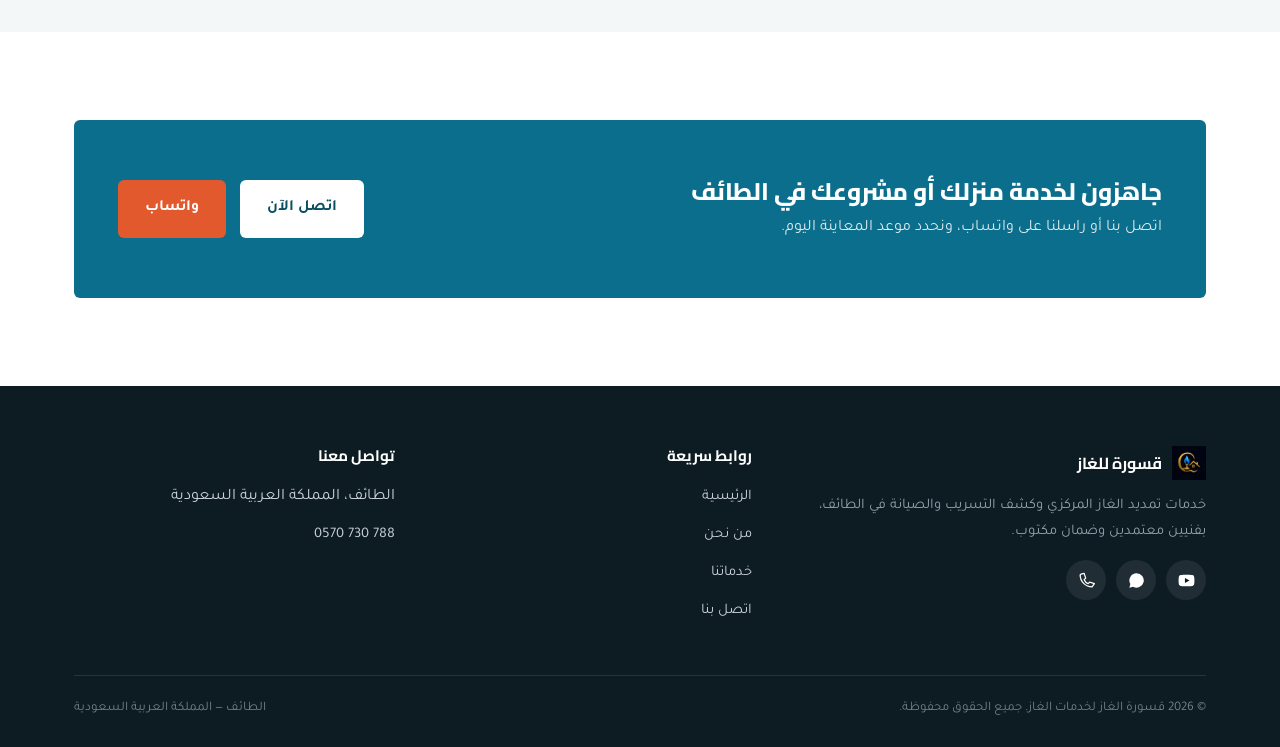
==== commit a782899b: "x" ====
--- a/index.html
+++ b/index.html
@@ -5,7 +5,7 @@
 <meta name="viewport" content="width=device-width, initial-scale=1.0">
 <title>قسورة للغاز | تمديد غاز مركزي وكشف تسريب وصيانة في الطائف</title>
 <meta name="description" content="قسورة الغاز لخدمات الغاز في الطائف: تمديد غاز مركزي، كشف تسريب، صيانة دورية وطارئة، بفنيين معتمدين وضمان مكتوب. اتصل الآن: 0570730788">
-<link rel="icon" href="assets/logo.jpeg" type="image/svg+xml">
+<link rel="icon" type="image/jpeg" href="assets/favicon.jpeg">
 <link rel="preconnect" href="https://fonts.googleapis.com">
 <link rel="preconnect" href="https://fonts.gstatic.com" crossorigin>
 <link href="https://fonts.googleapis.com/css2?family=Cairo:wght@700;800&family=Tajawal:wght@400;500;700&display=swap" rel="stylesheet">
@@ -272,8 +272,8 @@
     <div class="footer-grid">
       <div>
         <div class="footer-brand">
-          <img src="assets/logo.svg" alt="شعار قسورة الغاز" width="34" height="34">
-          <strong>قسورة الغاز</strong>
+          <img src="assets/logo1.jpeg" alt="شعار قسورة الغاز" width="34" height="34">
+          <strong>قسورة للغاز</strong>
         </div>
         <p>خدمات تمديد الغاز المركزي وكشف التسريب والصيانة في الطائف، بفنيين معتمدين وضمان مكتوب.</p>
         <div class="social-row">
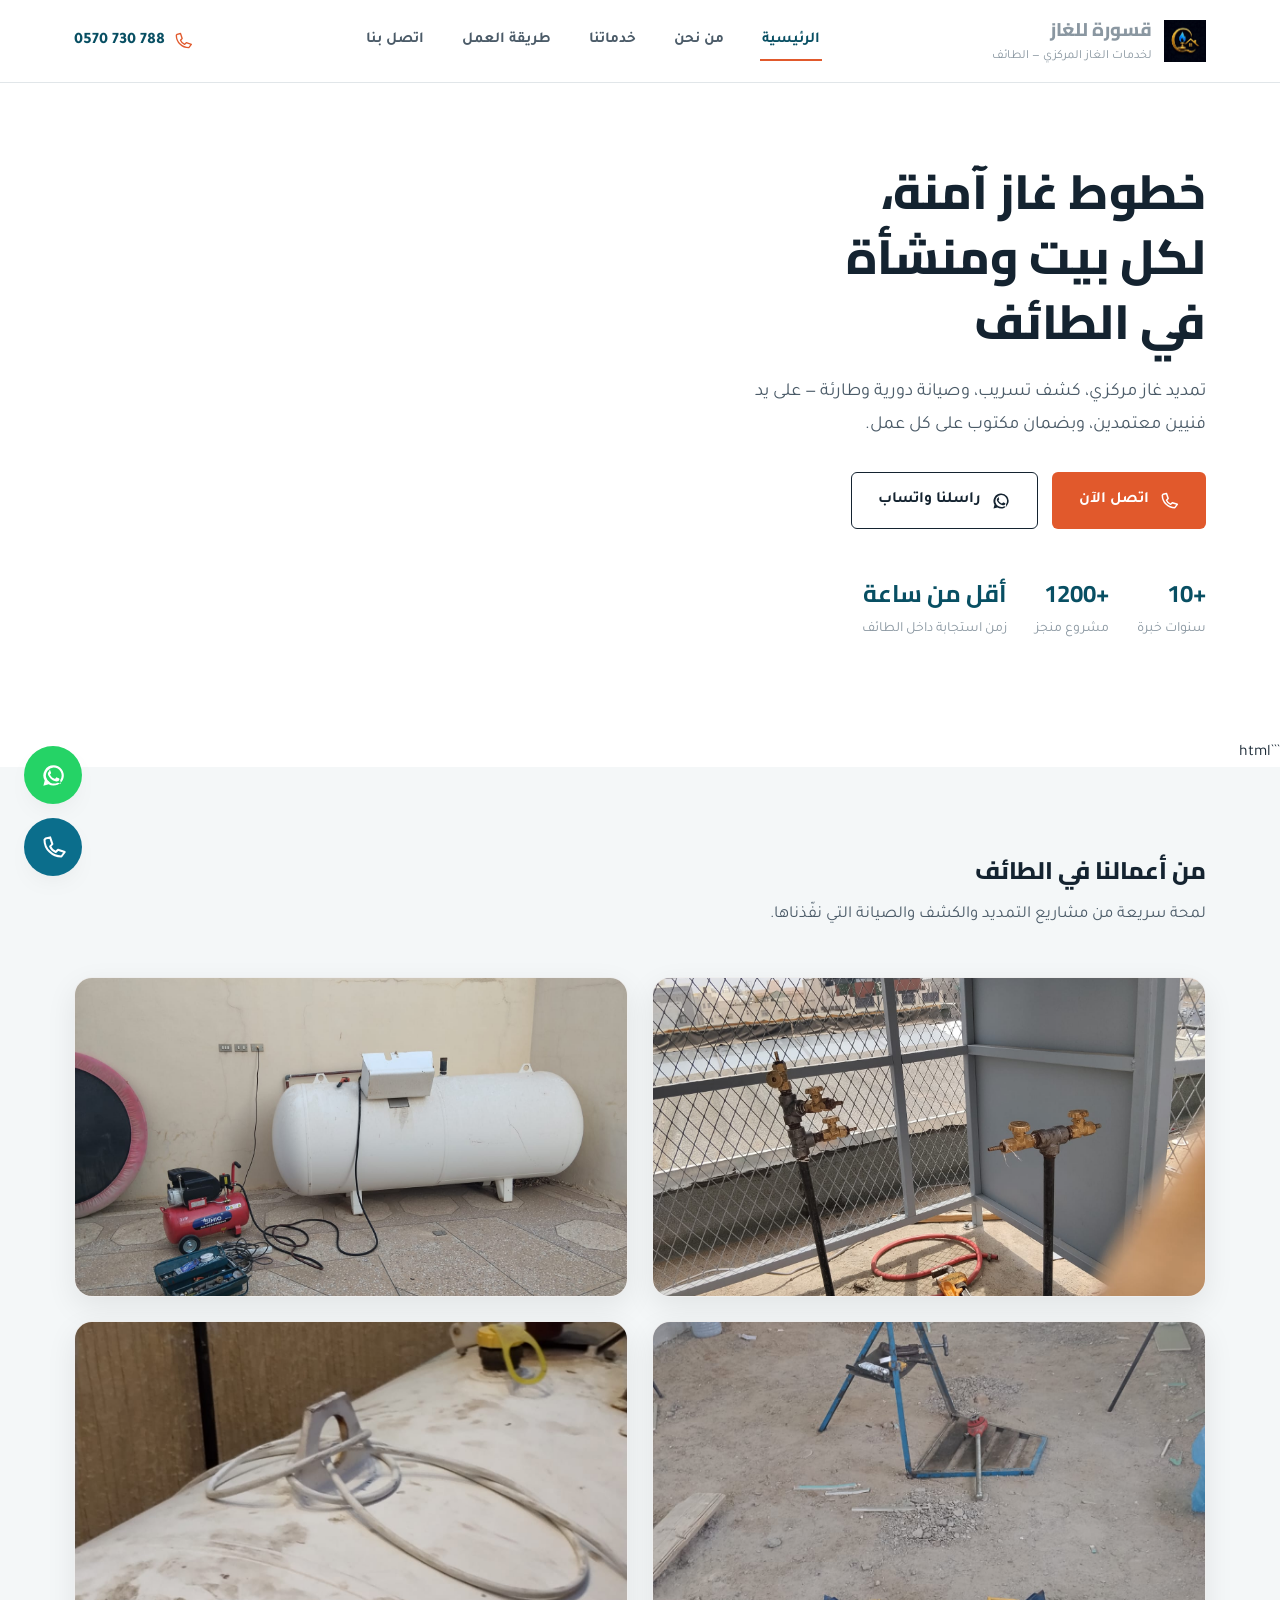
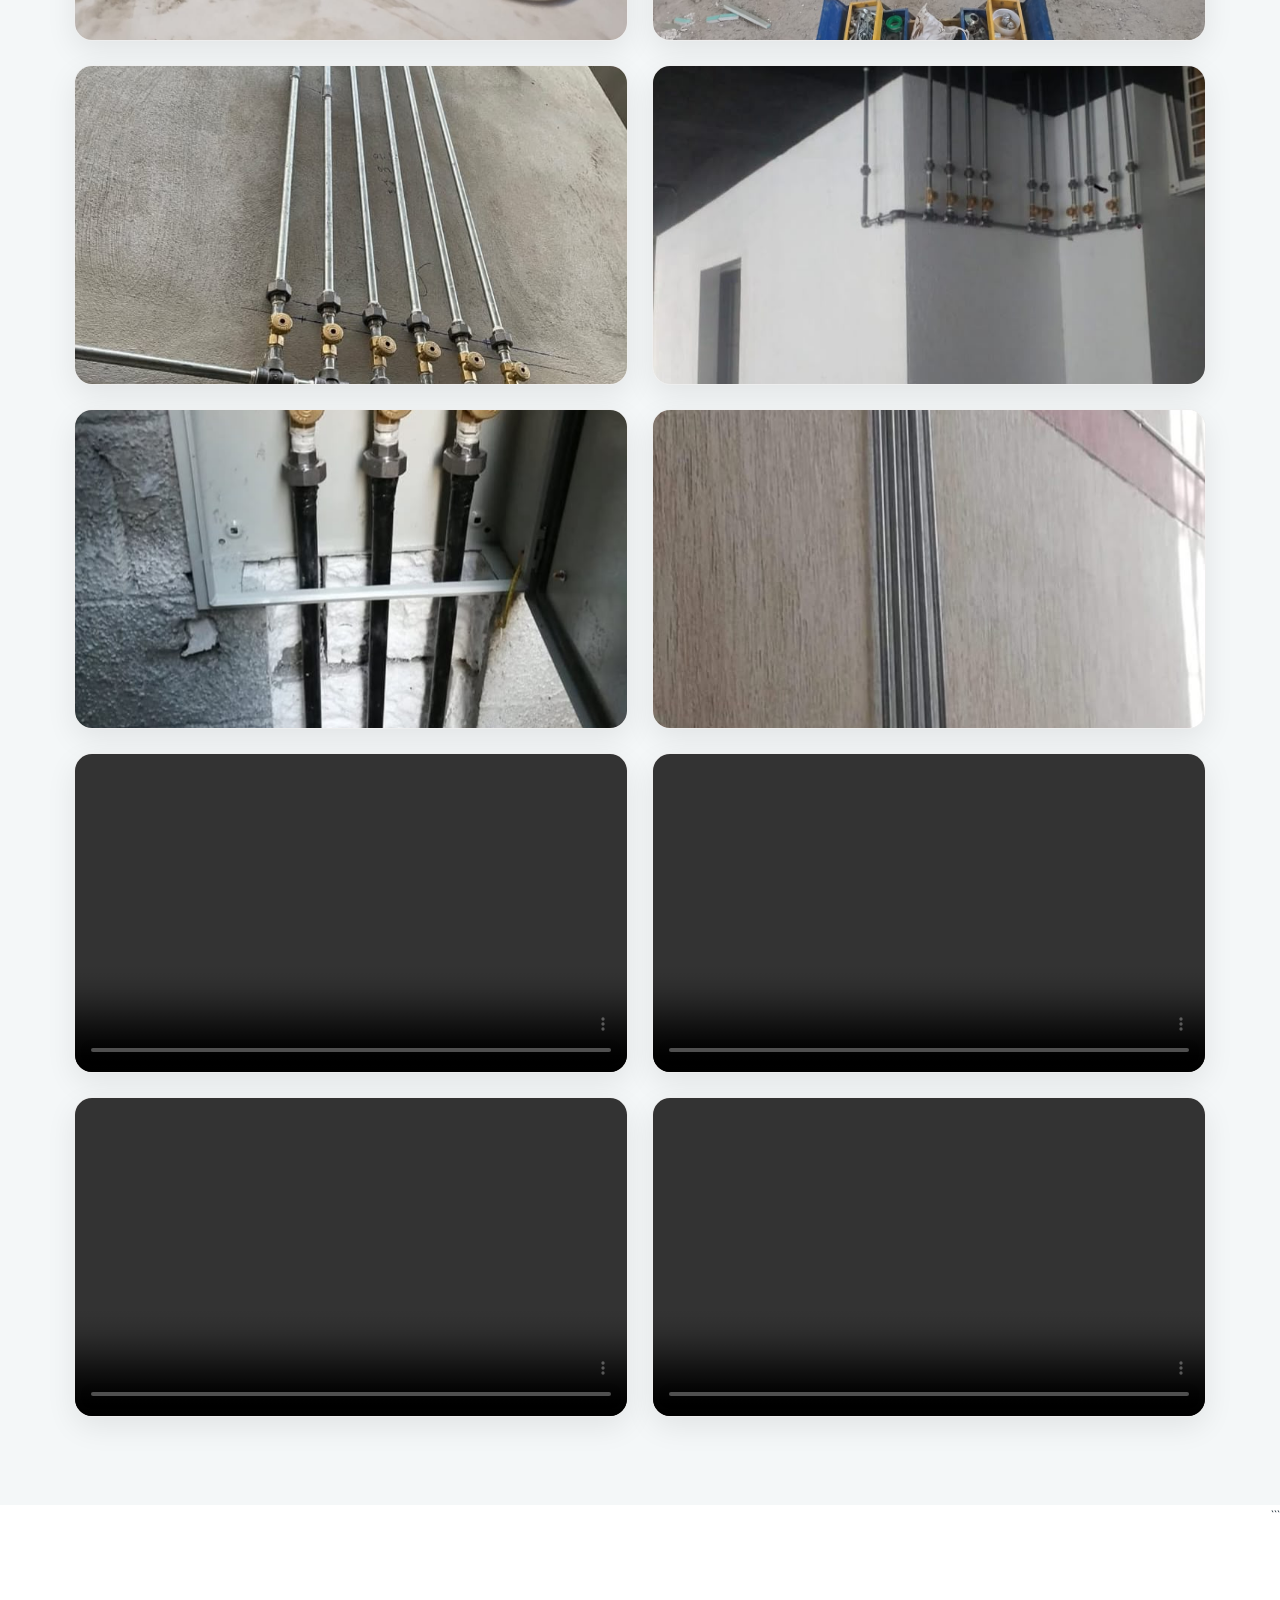
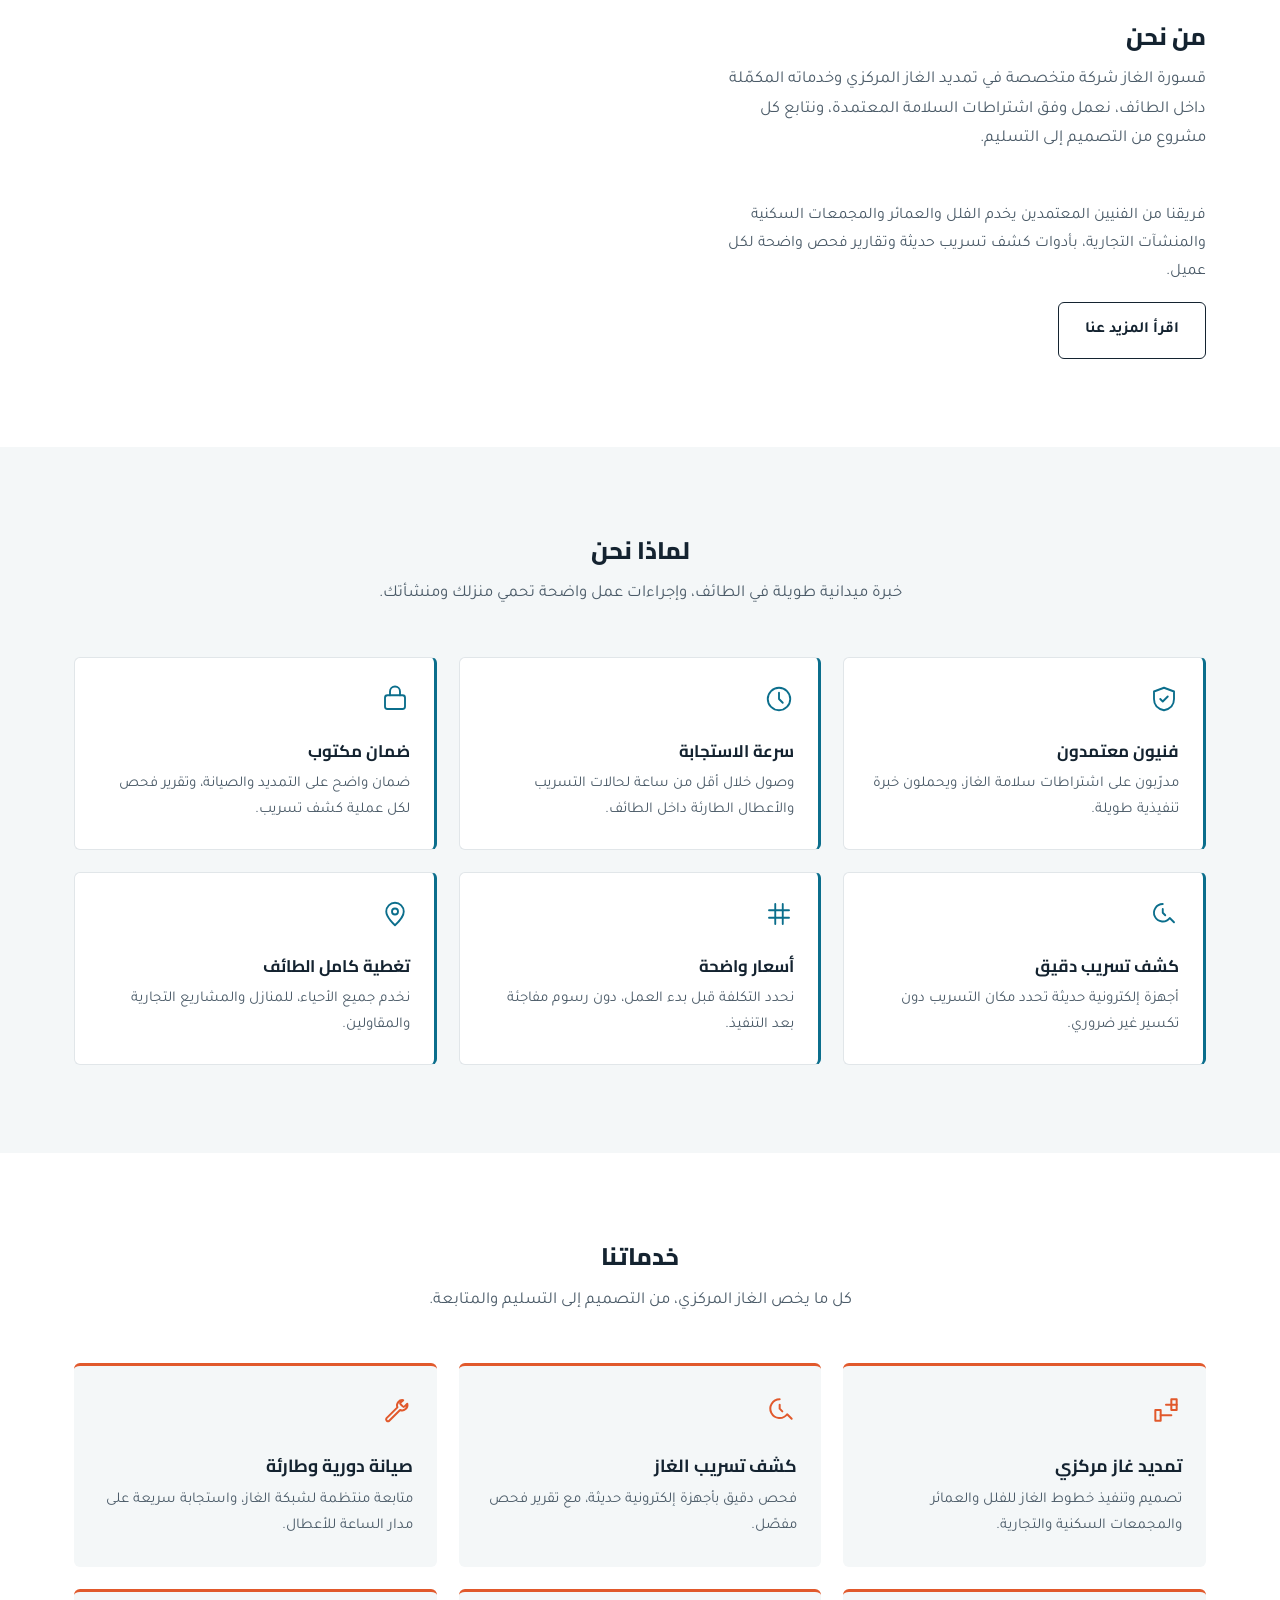
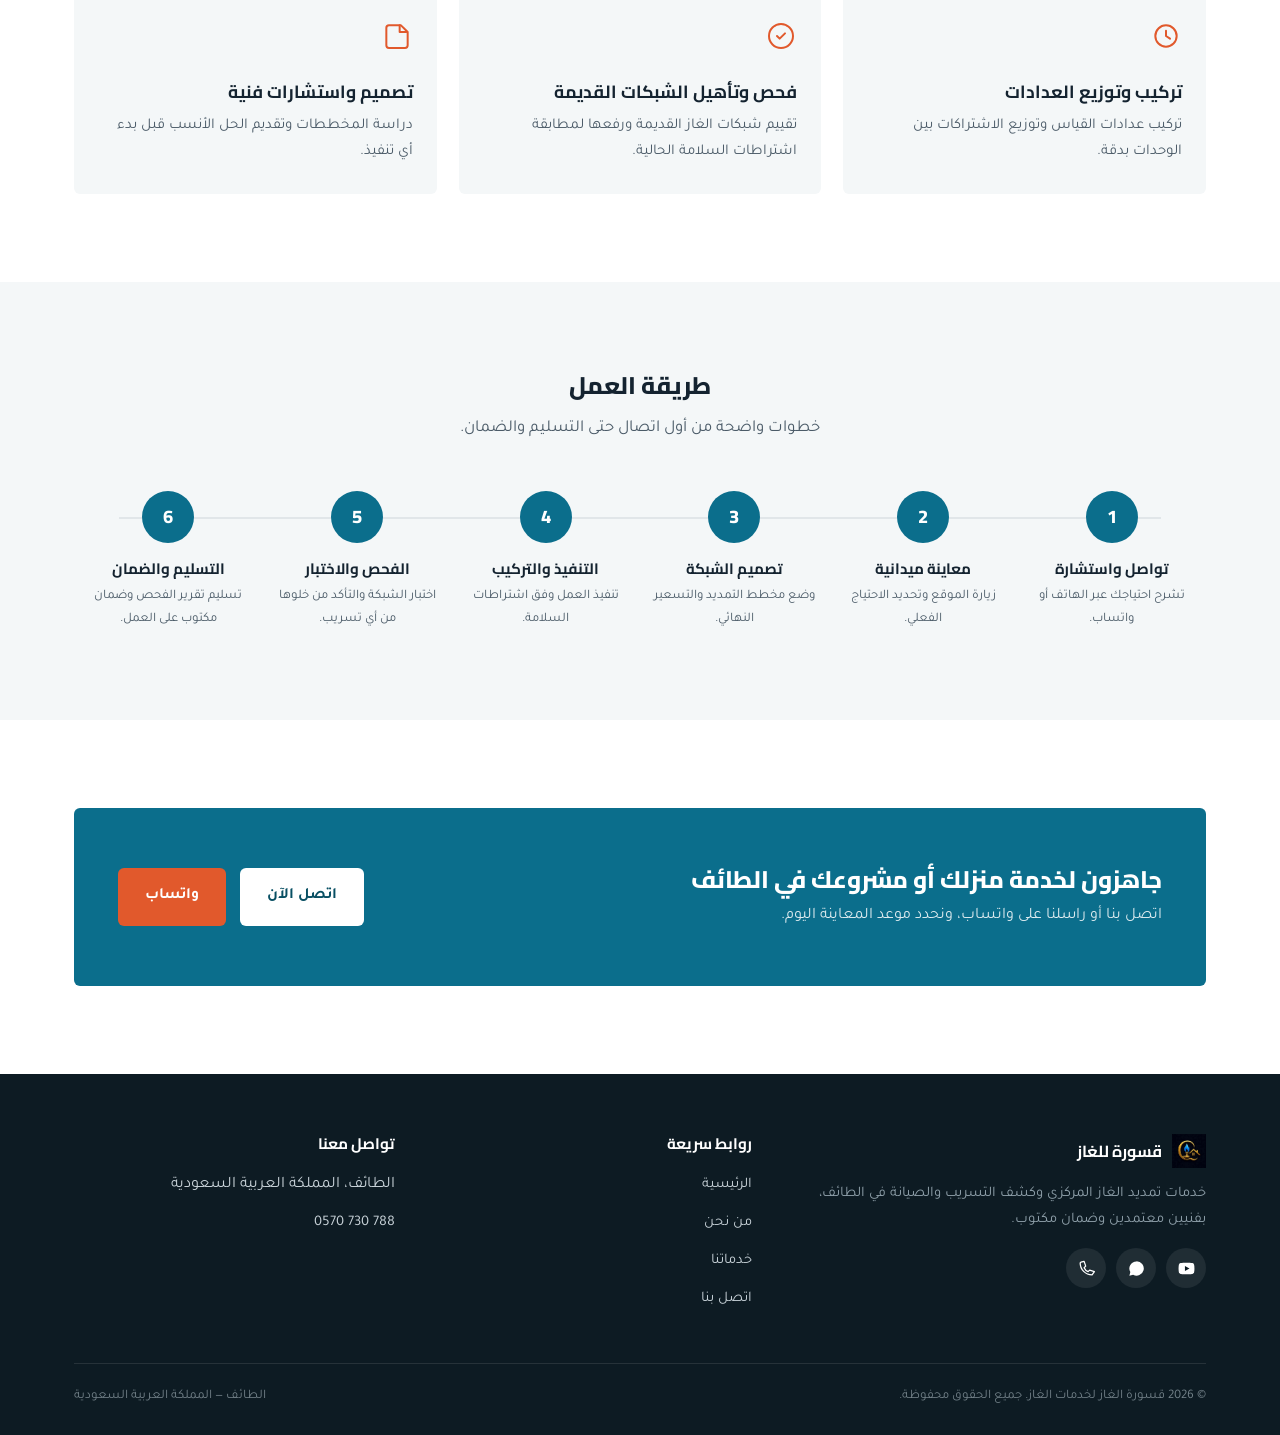
==== commit 12711658: "we" ====
--- a/index.html
+++ b/index.html
@@ -98,6 +98,22 @@
         <img src="assets/4.jpeg" alt="من أعمال الغاز في الطائف">
       </figure>
 
+            <figure class="media-card">
+        <img src="assets/5.jpeg" alt="من أعمال الغاز في الطائف">
+      </figure>
+
+            <figure class="media-card">
+        <img src="assets/6.jpeg" alt="من أعمال الغاز في الطائف">
+      </figure>
+
+            <figure class="media-card">
+        <img src="assets/7.jpeg" alt="من أعمال الغاز في الطائف">
+      </figure>
+
+            <figure class="media-card">
+        <img src="assets/8.jpeg" alt="من أعمال الغاز في الطائف">
+      </figure>
+
     </div>
 
     <div class="video-grid">
@@ -119,6 +135,13 @@
       <div class="video-card">
         <video controls preload="metadata">
           <source src="assets/3.mp4" type="video/mp4">
+          المتصفح لا يدعم تشغيل الفيديو.
+        </video>
+      </div>
+
+            <div class="video-card">
+        <video controls preload="metadata">
+          <source src="assets/4.mp4" type="video/mp4">
           المتصفح لا يدعم تشغيل الفيديو.
         </video>
       </div>
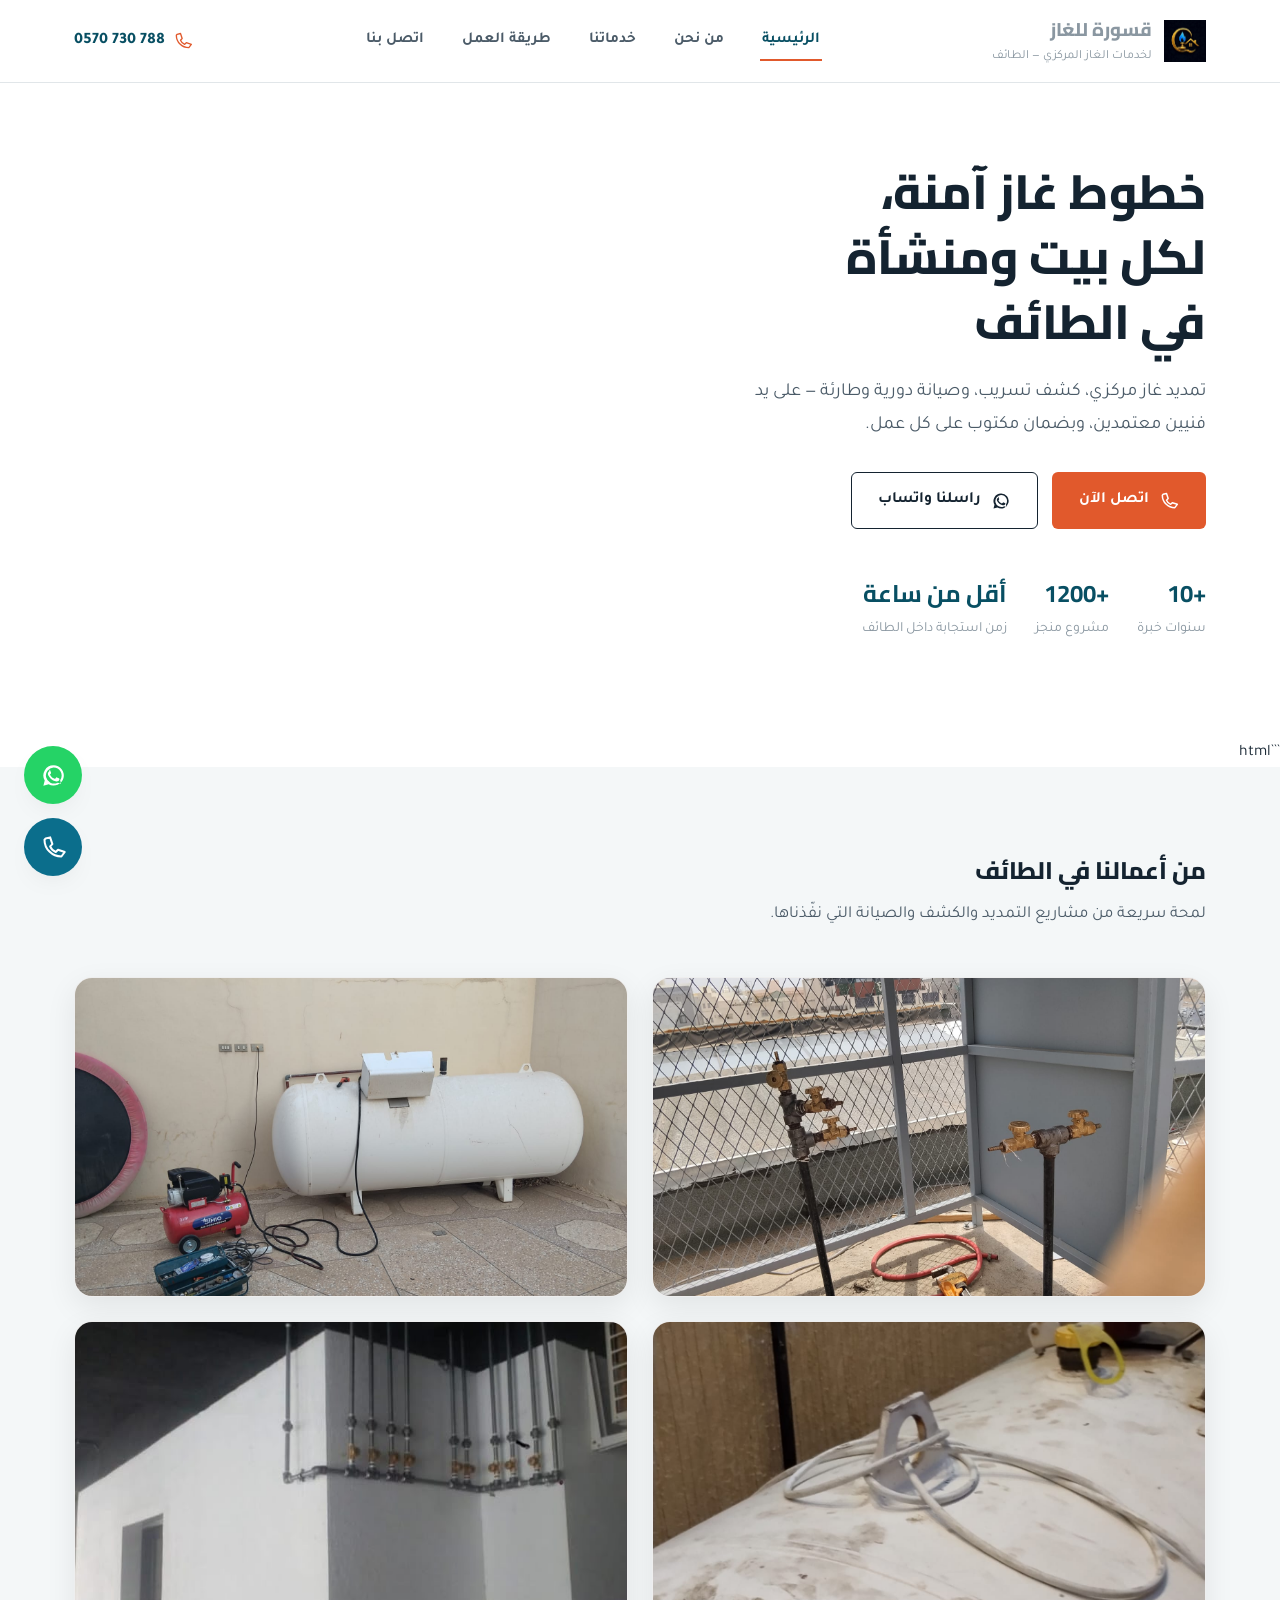
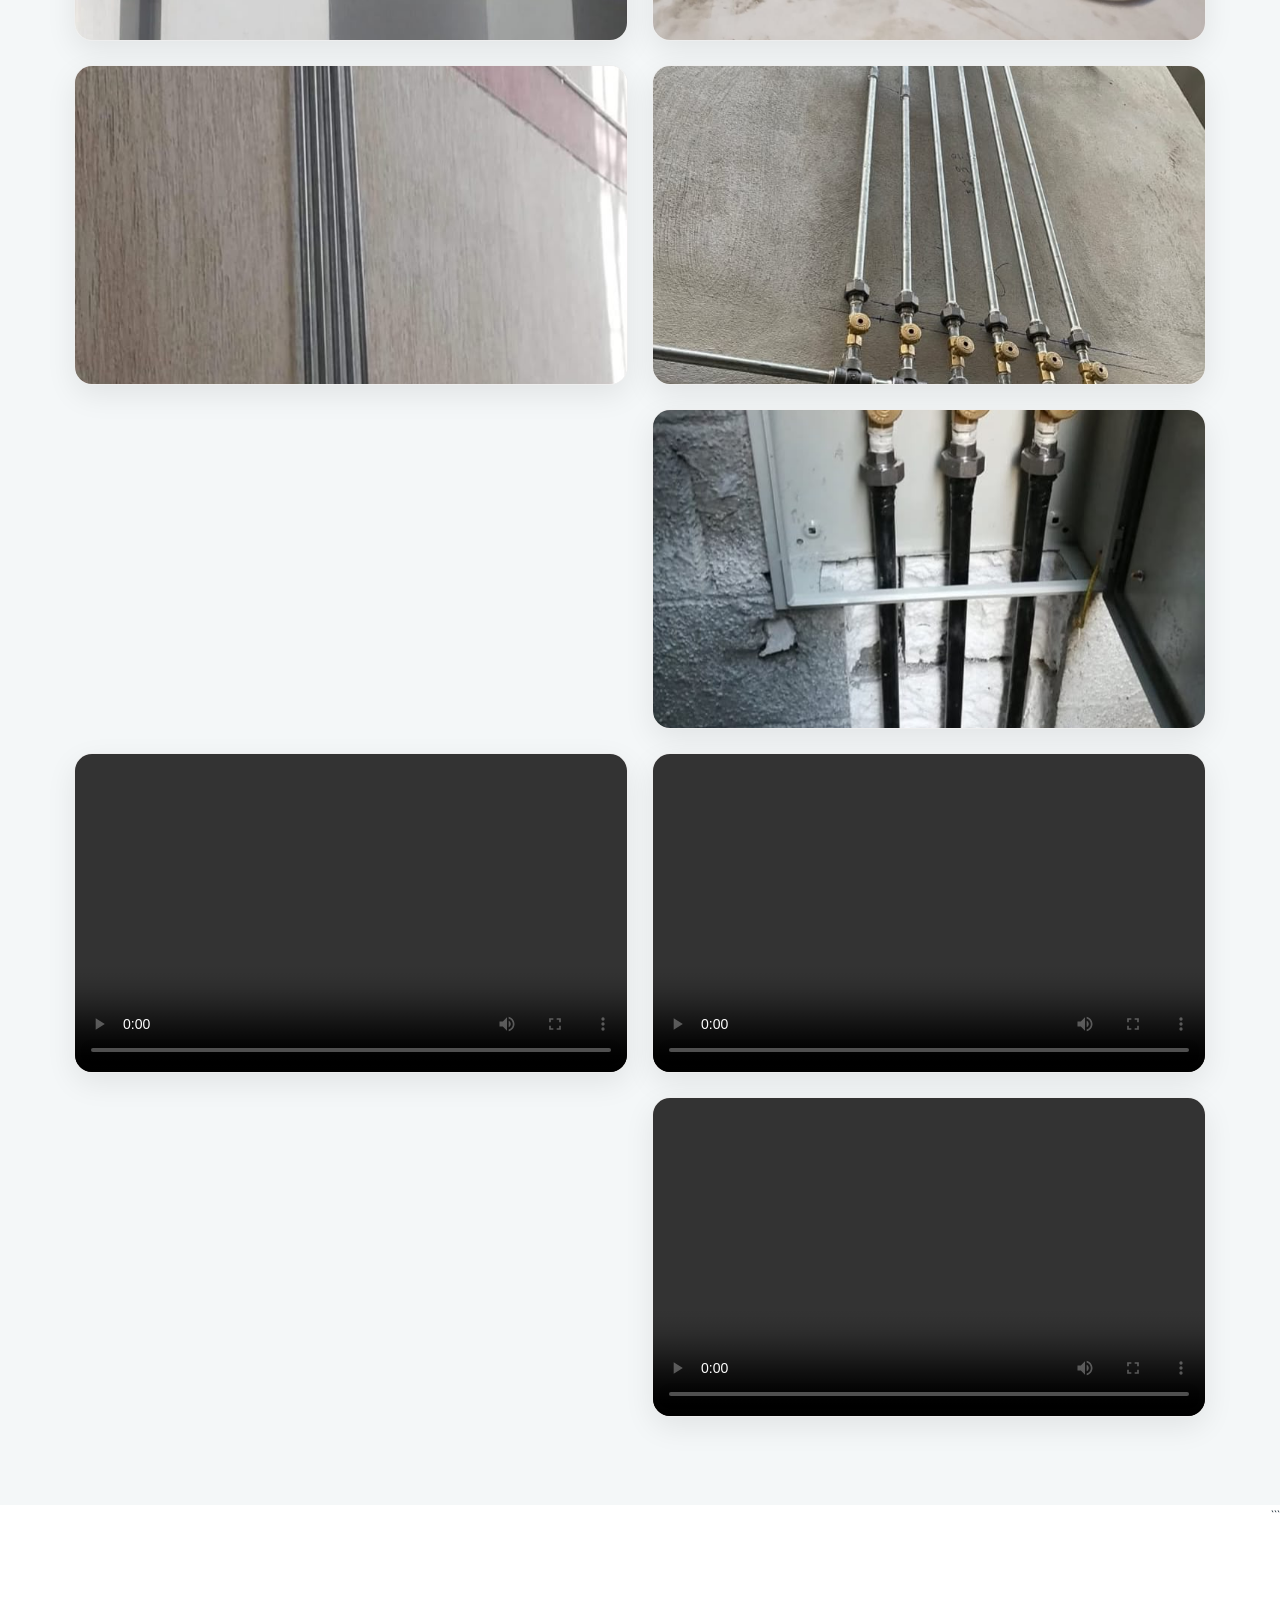
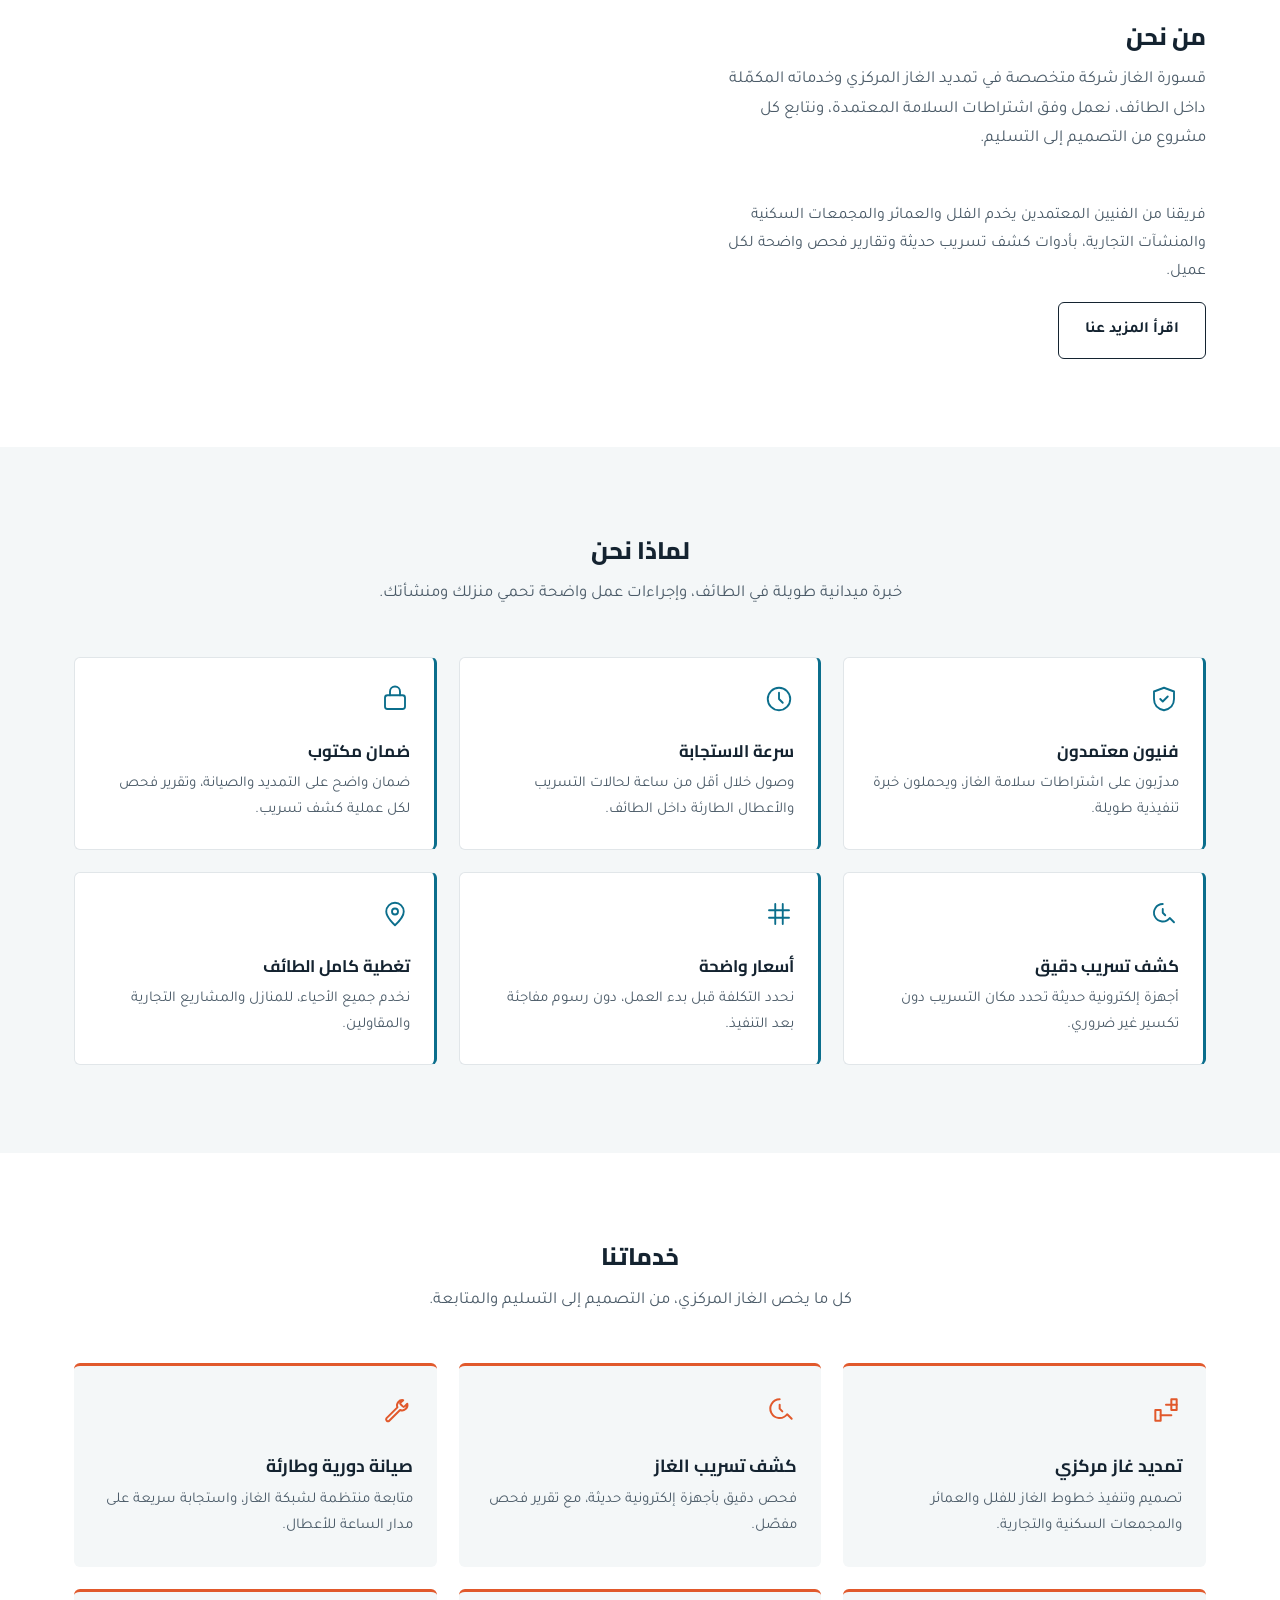
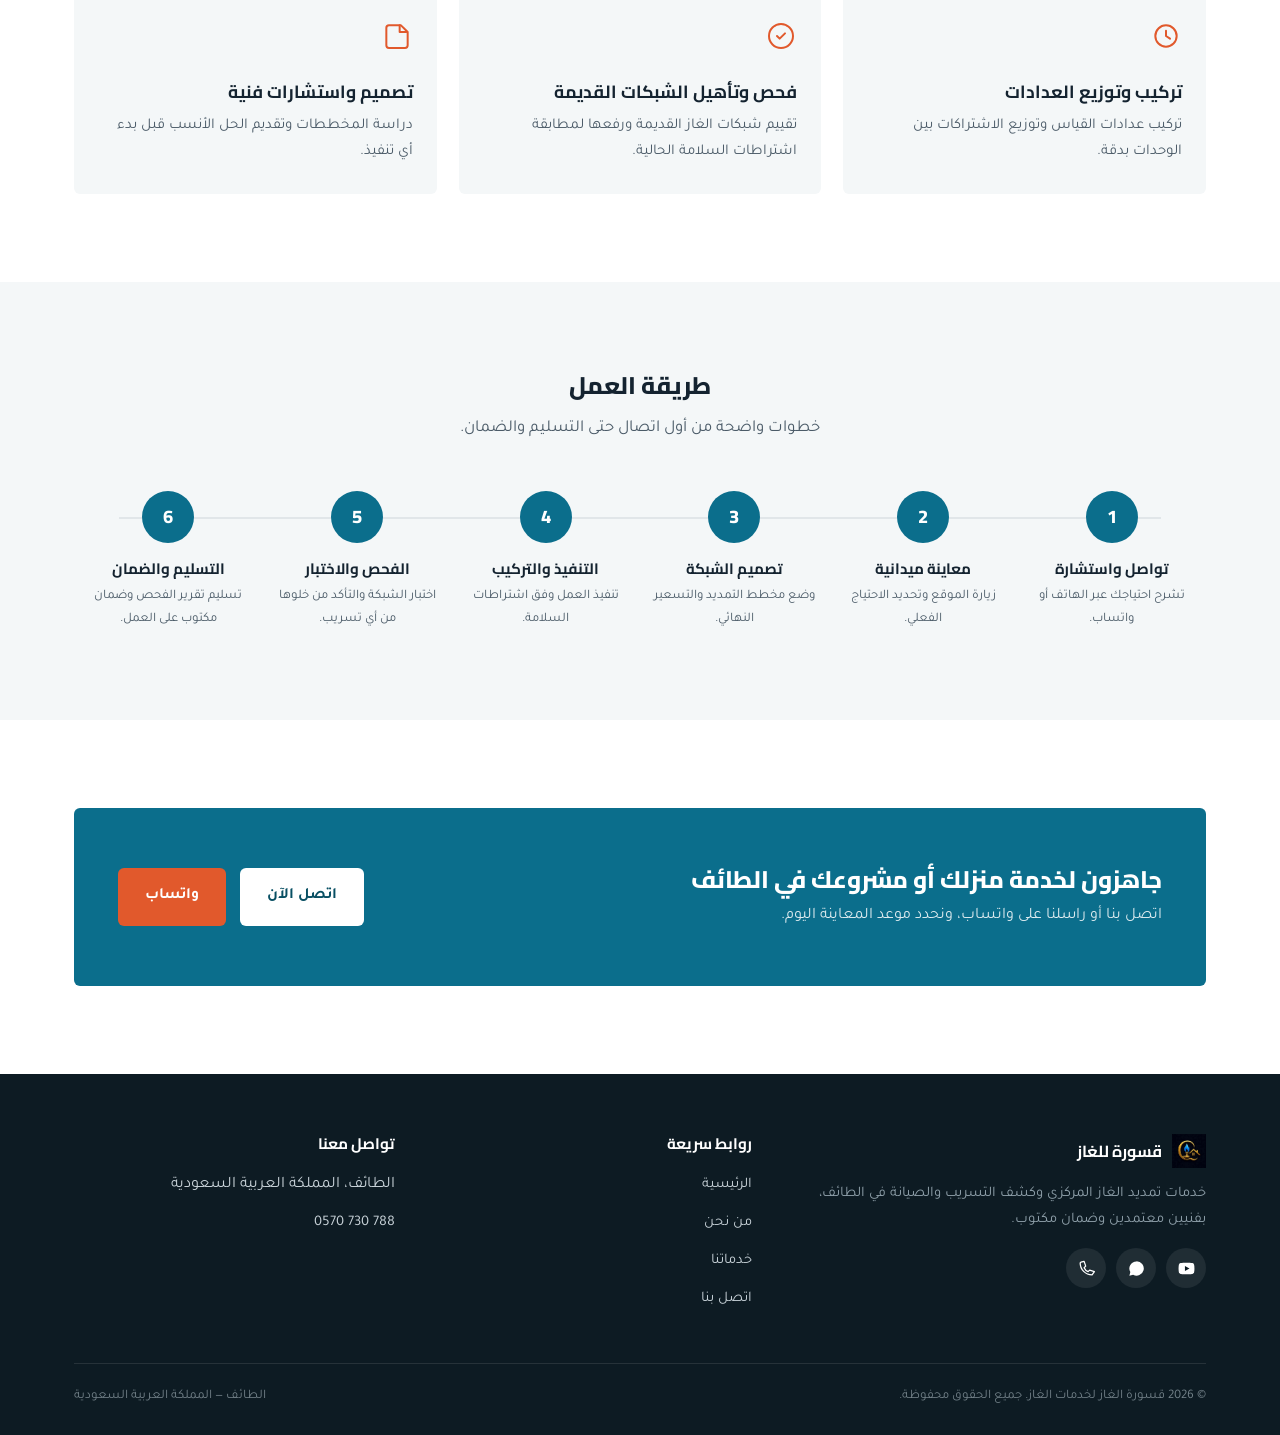
==== commit 48b38a21: "Update index.html" ====
--- a/index.html
+++ b/index.html
@@ -91,10 +91,6 @@
       </figure>
 
       <figure class="media-card">
-        <img src="assets/3.jpeg" alt="من أعمال صيانة الغاز">
-      </figure>
-
-      <figure class="media-card">
         <img src="assets/4.jpeg" alt="من أعمال الغاز في الطائف">
       </figure>
 
@@ -135,13 +131,6 @@
       <div class="video-card">
         <video controls preload="metadata">
           <source src="assets/3.mp4" type="video/mp4">
-          المتصفح لا يدعم تشغيل الفيديو.
-        </video>
-      </div>
-
-            <div class="video-card">
-        <video controls preload="metadata">
-          <source src="assets/4.mp4" type="video/mp4">
           المتصفح لا يدعم تشغيل الفيديو.
         </video>
       </div>
